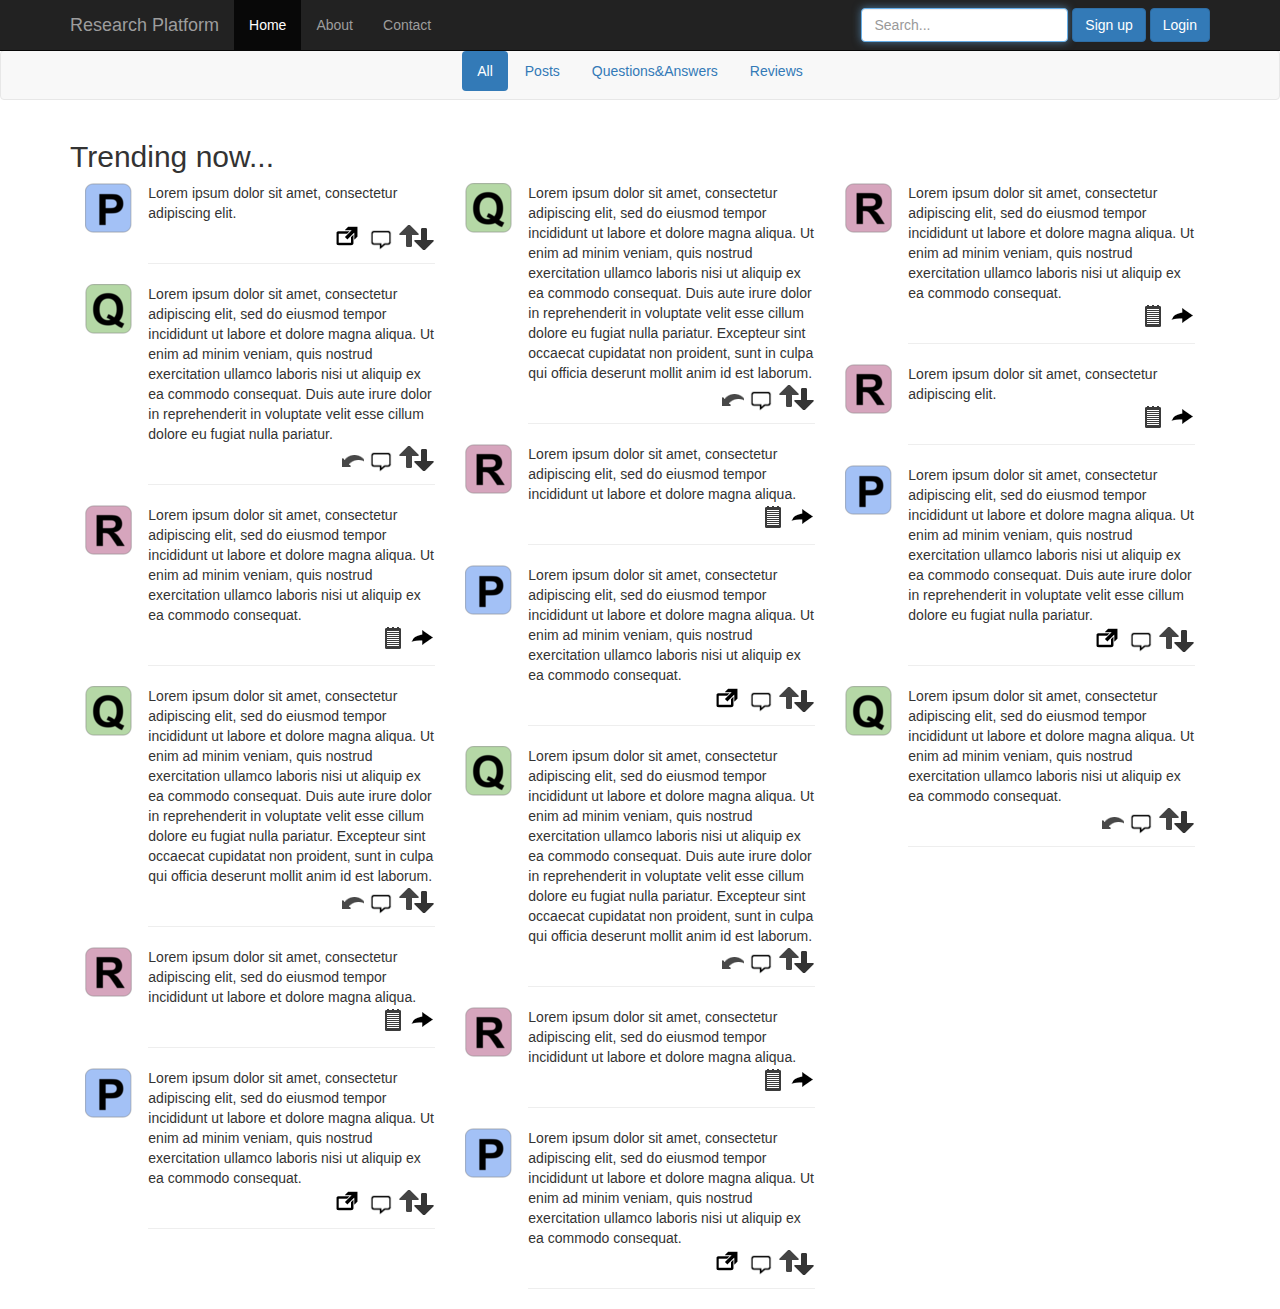
==== index.html @ 61d7eee1 "Removed index-col.html and added index.html" ====
<!DOCTYPE html>
<html lang="en">
  <head>
    <meta charset="utf-8">
    <meta http-equiv="X-UA-Compatible" content="IE=edge">
    <meta name="viewport" content="width=device-width, initial-scale=1">
    <title>Homepage</title>

    <!-- Bootstrap -->
    <link href="css/bootstrap.min.css" rel="stylesheet">

    <!-- HTML5 shim and Respond.js for IE8 support of HTML5 elements and media queries -->
    <!-- WARNING: Respond.js doesn't work if you view the page via file:// -->
    <!--[if lt IE 9]>
      <script src="https://oss.maxcdn.com/html5shiv/3.7.3/html5shiv.min.js"></script>
      <script src="https://oss.maxcdn.com/respond/1.4.2/respond.min.js"></script>
    <![endif]-->
      
    <link href="css/starter-template.css" rel="stylesheet">
      
  </head>
  <body>
      
    <nav class="navbar navbar-inverse navbar-fixed-top">
        
          <div class="container">
            <div class="navbar-header">
              <button type="button" class="navbar-toggle collapsed" data-toggle="collapse" data-target="#navbar" aria-expanded="false" aria-controls="navbar">
                <span class="sr-only">Toggle navigation</span>
                <span class="icon-bar"></span>
                <span class="icon-bar"></span>
                <span class="icon-bar"></span>
              </button>
              <a class="navbar-brand" href="#">Research Platform</a>
            </div>
              
            <div id="navbar" class="collapse navbar-collapse">
              <ul class="nav navbar-nav">
                <li class="active"><a href="#">Home</a></li>
                <li><a href="#about">About</a></li>
                <li><a href="#contact">Contact</a></li>
              </ul>
              <form class="navbar-form navbar-right">
                  <div class="form-group">                    
                    <input type="text" placeholder="Search..." class="form-control col-lg" autofocus>                    
                    <a class="btn btn-primary" href="signup.html" role="button">Sign up</a>
                    <a class="btn btn-primary" href="#" role="button">Login</a>
                  </div>
              </form>
            </div><!--/.nav-collapse -->     
              
          </div>
        
    </nav>
      
    <nav class="navbar navbar-default">
        
      <div class="container">
          <ul class="nav nav-pills center-pills">
              <li role="presentation" class="active"><a href="#">All</a></li>            
              <li role="presentation"><a href="#">Posts</a></li>
              <li role="presentation"><a href="#">Questions&Answers</a></li>
              <li role="presentation"><a href="#">Reviews</a></li>
          </ul>
      </div>
        
    </nav>

      
    <!-- FEED starts here -->
    <div class="container">      
      <h2>Trending now...</h2>
      
      <div class="col-md-4">
        <div class="row">
          <div class="col-md-2">                
              <img src="img/post-icon.png"/>                            
          </div>
          <div class="col-md-10">
            <div>
              Lorem ipsum dolor sit amet, consectetur adipiscing elit. 
            </div>

            <div class="pull-right">
              <a href="#"><img src="img/post-actions.png" /></a><br>
            </div>           
            <div>
              <br/>
              <hr/>
            </div>
          </div>  
        </div>  
          
        <div class="row">
          <div class="col-md-2">                
              <img src="img/question-icon.png"/>                            
          </div>
          <div class="col-md-10">
            <div>
              Lorem ipsum dolor sit amet, consectetur adipiscing elit, sed do eiusmod tempor incididunt ut labore et dolore magna aliqua. Ut enim ad minim veniam, quis nostrud exercitation ullamco laboris nisi ut aliquip ex ea commodo consequat. Duis aute irure dolor in reprehenderit in voluptate velit esse cillum dolore eu fugiat nulla pariatur.
            </div>

            <div class="pull-right">
              <a href="#"><img src="img/question-actions.png" /></a><br>
            </div>           
            <div>
              <br/>
              <hr/>
            </div>
          </div>  
        </div>
          
        <div class="row">
          <div class="col-md-2">                
              <img src="img/review-icon.png"/>                            
          </div>
          <div class="col-md-10">
            <div>
              Lorem ipsum dolor sit amet, consectetur adipiscing elit, sed do eiusmod tempor incididunt ut labore et dolore magna aliqua. Ut enim ad minim veniam, quis nostrud exercitation ullamco laboris nisi ut aliquip ex ea commodo consequat. 
            </div>

            <div class="pull-right">
              <a href="#"><img src="img/review-actions.png" /></a><br>
            </div>           
            <div>
              <br/>
              <hr/>
            </div>
          </div>  
        </div>
          
        <div class="row">
          <div class="col-md-2">                
              <img src="img/question-icon.png"/>                            
          </div>
          <div class="col-md-10">
            <div>
              Lorem ipsum dolor sit amet, consectetur adipiscing elit, sed do eiusmod tempor incididunt ut labore et dolore magna aliqua. Ut enim ad minim veniam, quis nostrud exercitation ullamco laboris nisi ut aliquip ex ea commodo consequat. Duis aute irure dolor in reprehenderit in voluptate velit esse cillum dolore eu fugiat nulla pariatur. Excepteur sint occaecat cupidatat non proident, sunt in culpa qui officia deserunt mollit anim id est laborum.
            </div>

            <div class="pull-right">
              <a href="#"><img src="img/question-actions.png" /></a><br>
            </div>           
            <div>
              <br/>
              <hr/>
            </div>
          </div>  
        </div>     
        
        <div class="row">
          <div class="col-md-2">                
              <img src="img/review-icon.png"/>                            
          </div>
          <div class="col-md-10">
            <div>
              Lorem ipsum dolor sit amet, consectetur adipiscing elit, sed do eiusmod tempor incididunt ut labore et dolore magna aliqua. 
            </div>

            <div class="pull-right">
              <a href="#"><img src="img/review-actions.png" /></a><br>
            </div>           
            <div>
              <br/>
              <hr/>
            </div>
          </div>  
        </div> 
        
        <div class="row">
          <div class="col-md-2">                
              <img src="img/post-icon.png"/>                            
          </div>
          <div class="col-md-10">
            <div>
              Lorem ipsum dolor sit amet, consectetur adipiscing elit, sed do eiusmod tempor incididunt ut labore et dolore magna aliqua. Ut enim ad minim veniam, quis nostrud exercitation ullamco laboris nisi ut aliquip ex ea commodo consequat.
            </div>

            <div class="pull-right">
              <a href="#"><img src="img/post-actions.png" /></a><br>
            </div>           
            <div>
              <br/>
              <hr/>
            </div>
          </div>  
        </div>
        
      </div>  
      
      <!-- SECOND COLUMN starts here -->
      <div class="col-md-4">
        <div class="row">
          <div class="col-md-2">                
              <img src="img/question-icon.png"/>                            
          </div>
          <div class="col-md-10">
            <div>
              Lorem ipsum dolor sit amet, consectetur adipiscing elit, sed do eiusmod tempor incididunt ut labore et dolore magna aliqua. Ut enim ad minim veniam, quis nostrud exercitation ullamco laboris nisi ut aliquip ex ea commodo consequat. Duis aute irure dolor in reprehenderit in voluptate velit esse cillum dolore eu fugiat nulla pariatur. Excepteur sint occaecat cupidatat non proident, sunt in culpa qui officia deserunt mollit anim id est laborum.
            </div>

            <div class="pull-right">
              <a href="#"><img src="img/question-actions.png" /></a><br>
            </div>           
            <div>
              <br/>
              <hr/>
            </div>
          </div>  
        </div>     
        
        <div class="row">
          <div class="col-md-2">                
              <img src="img/review-icon.png"/>                            
          </div>
          <div class="col-md-10">
            <div>
              Lorem ipsum dolor sit amet, consectetur adipiscing elit, sed do eiusmod tempor incididunt ut labore et dolore magna aliqua. 
            </div>

            <div class="pull-right">
              <a href="#"><img src="img/review-actions.png" /></a><br>
            </div>           
            <div>
              <br/>
              <hr/>
            </div>
          </div>  
        </div> 
        
        <div class="row">
          <div class="col-md-2">                
              <img src="img/post-icon.png"/>                            
          </div>
          <div class="col-md-10">
            <div>
              Lorem ipsum dolor sit amet, consectetur adipiscing elit, sed do eiusmod tempor incididunt ut labore et dolore magna aliqua. Ut enim ad minim veniam, quis nostrud exercitation ullamco laboris nisi ut aliquip ex ea commodo consequat.
            </div>

            <div class="pull-right">
              <a href="#"><img src="img/post-actions.png" /></a><br>
            </div>           
            <div>
              <br/>
              <hr/>
            </div>
          </div>  
        </div>
        
        <div class="row">
          <div class="col-md-2">                
              <img src="img/question-icon.png"/>                            
          </div>
          <div class="col-md-10">
            <div>
              Lorem ipsum dolor sit amet, consectetur adipiscing elit, sed do eiusmod tempor incididunt ut labore et dolore magna aliqua. Ut enim ad minim veniam, quis nostrud exercitation ullamco laboris nisi ut aliquip ex ea commodo consequat. Duis aute irure dolor in reprehenderit in voluptate velit esse cillum dolore eu fugiat nulla pariatur. Excepteur sint occaecat cupidatat non proident, sunt in culpa qui officia deserunt mollit anim id est laborum.
            </div>

            <div class="pull-right">
              <a href="#"><img src="img/question-actions.png" /></a><br>
            </div>           
            <div>
              <br/>
              <hr/>
            </div>
          </div>  
        </div>     
        
        <div class="row">
          <div class="col-md-2">                
              <img src="img/review-icon.png"/>                            
          </div>
          <div class="col-md-10">
            <div>
              Lorem ipsum dolor sit amet, consectetur adipiscing elit, sed do eiusmod tempor incididunt ut labore et dolore magna aliqua. 
            </div>

            <div class="pull-right">
              <a href="#"><img src="img/review-actions.png" /></a><br>
            </div>           
            <div>
              <br/>
              <hr/>
            </div>
          </div>  
        </div> 
        
        <div class="row">
          <div class="col-md-2">                
              <img src="img/post-icon.png"/>                            
          </div>
          <div class="col-md-10">
            <div>
              Lorem ipsum dolor sit amet, consectetur adipiscing elit, sed do eiusmod tempor incididunt ut labore et dolore magna aliqua. Ut enim ad minim veniam, quis nostrud exercitation ullamco laboris nisi ut aliquip ex ea commodo consequat.
            </div>

            <div class="pull-right">
              <a href="#"><img src="img/post-actions.png" /></a><br>
            </div>           
            <div>
              <br/>
              <hr/>
            </div>
          </div>  
        </div> 
          
      </div>  
        
      <!-- THIRD COLUMN starts here -->
      <div class="col-md-4">
        <div class="row">
          <div class="col-md-2">                
              <img src="img/review-icon.png"/>                            
          </div>
          <div class="col-md-10">
            <div>
              Lorem ipsum dolor sit amet, consectetur adipiscing elit, sed do eiusmod tempor incididunt ut labore et dolore magna aliqua. Ut enim ad minim veniam, quis nostrud exercitation ullamco laboris nisi ut aliquip ex ea commodo consequat.
            </div>

            <div class="pull-right">
              <a href="#"><img src="img/review-actions.png" /></a><br>
            </div>           
            <div>
              <br/>
              <hr/>
            </div>
          </div>  
        </div>
        
        <div class="row">
          <div class="col-md-2">                
              <img src="img/review-icon.png"/>                            
          </div>
          <div class="col-md-10">
            <div>
              Lorem ipsum dolor sit amet, consectetur adipiscing elit. 
            </div>

            <div class="pull-right">
              <a href="#"><img src="img/review-actions.png" /></a><br>
            </div>           
            <div>
              <br/>
              <hr/>
            </div>
          </div>  
        </div>  
          
        <div class="row">
          <div class="col-md-2">                
              <img src="img/post-icon.png"/>                            
          </div>
          <div class="col-md-10">
            <div>
              Lorem ipsum dolor sit amet, consectetur adipiscing elit, sed do eiusmod tempor incididunt ut labore et dolore magna aliqua. Ut enim ad minim veniam, quis nostrud exercitation ullamco laboris nisi ut aliquip ex ea commodo consequat. Duis aute irure dolor in reprehenderit in voluptate velit esse cillum dolore eu fugiat nulla pariatur.
            </div>

            <div class="pull-right">
              <a href="#"><img src="img/post-actions.png" /></a><br>
            </div>           
            <div>
              <br/>
              <hr/>
            </div>
          </div>  
        </div>
          
        <div class="row">
          <div class="col-md-2">                
              <img src="img/question-icon.png"/>                            
          </div>
          <div class="col-md-10">
            <div>
              Lorem ipsum dolor sit amet, consectetur adipiscing elit, sed do eiusmod tempor incididunt ut labore et dolore magna aliqua. Ut enim ad minim veniam, quis nostrud exercitation ullamco laboris nisi ut aliquip ex ea commodo consequat. 
            </div>

            <div class="pull-right">
              <a href="#"><img src="img/question-actions.png" /></a><br>
            </div>           
            <div>
              <br/>
              <hr/>
            </div>
          </div>  
        </div>
      </div>
      

    </div><!-- /.container -->
      
    <!--
    <footer class="footer">
      <div class="container">
        <p class="text-muted">Place sticky footer content here.</p>
      </div>
    </footer>      
    -->
      
    <script src="https://ajax.googleapis.com/ajax/libs/jquery/1.12.4/jquery.min.js"></script>
    <script src="js/bootstrap.min.js"></script>
  </body>
</html>
---- css/starter-template.css ----
body {
  padding-top: 50px;
}

.starter-template {
  padding: 40px 15px;
  text-align: center;
}

.footer {
  position: absolute;
  bottom: 0;
  width: 100%;
  /* Set the fixed height of the footer here */
  height: 60px;
  background-color: #f5f5f5;
}

.center-pills {
    display: flex;
    justify-content: center;
}
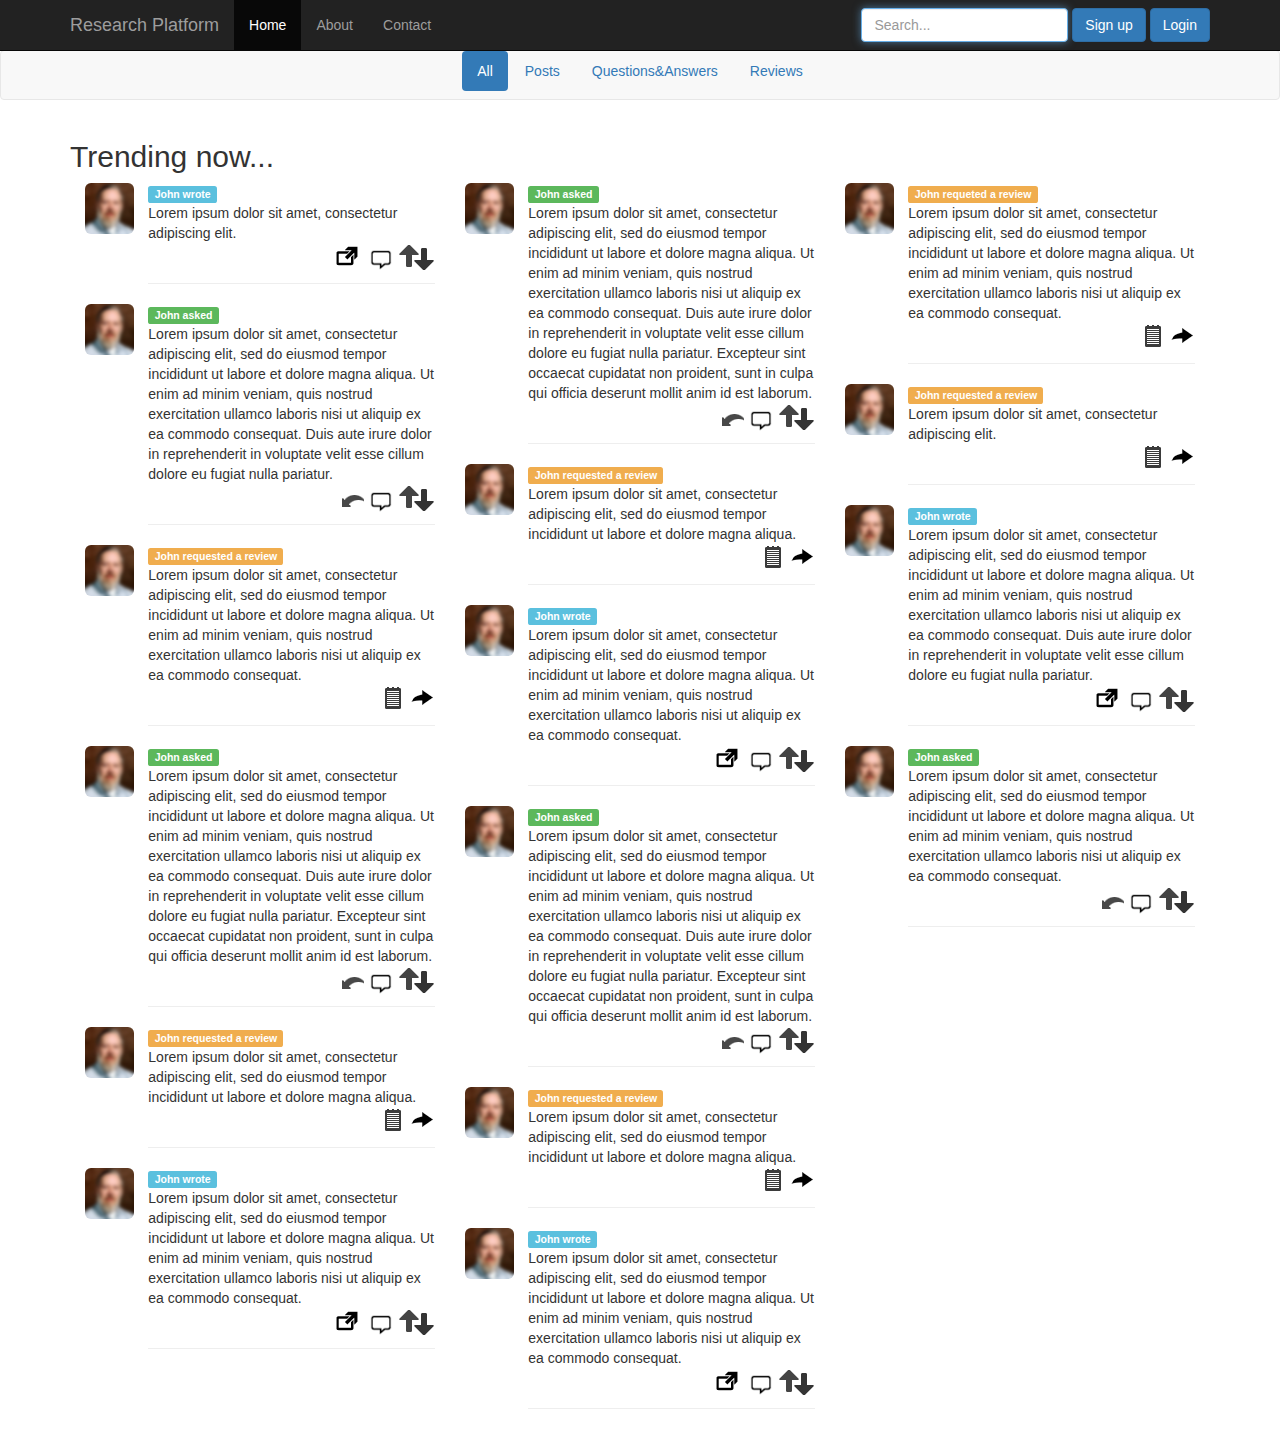
==== commit 1678b392: "+ Added profile pic of user and type of post in both index.html and mainfeed.html + Added the “send”" ====
--- a/index.html
+++ b/index.html
@@ -74,115 +74,145 @@
       <div class="col-md-4">
         <div class="row">
           <div class="col-md-2">                
-              <img src="img/post-icon.png"/>                            
-          </div>
-          <div class="col-md-10">
+              <img src="img/denis.png" class="img-rounded"/>                            
+          </div>
+          <div class="col-md-10">
+            <div>
+              <span class="label label-info">John wrote</span>
+            </div>
             <div>
               Lorem ipsum dolor sit amet, consectetur adipiscing elit. 
             </div>
 
             <div class="pull-right">
               <a href="#"><img src="img/post-actions.png" /></a><br>
-            </div>           
-            <div>
-              <br/>
-              <hr/>
-            </div>
+            </div>     
+              
+            <div>
+              <br/>
+              <hr/>
+            </div>
+              
           </div>  
         </div>  
           
         <div class="row">
           <div class="col-md-2">                
-              <img src="img/question-icon.png"/>                            
-          </div>
-          <div class="col-md-10">
+              <img src="img/denis.png" class="img-rounded"/>                            
+          </div>
+          <div class="col-md-10">
+            <div>
+              <span class="label label-success">John asked</span>
+            </div>
             <div>
               Lorem ipsum dolor sit amet, consectetur adipiscing elit, sed do eiusmod tempor incididunt ut labore et dolore magna aliqua. Ut enim ad minim veniam, quis nostrud exercitation ullamco laboris nisi ut aliquip ex ea commodo consequat. Duis aute irure dolor in reprehenderit in voluptate velit esse cillum dolore eu fugiat nulla pariatur.
             </div>
 
             <div class="pull-right">
               <a href="#"><img src="img/question-actions.png" /></a><br>
-            </div>           
-            <div>
-              <br/>
-              <hr/>
-            </div>
-          </div>  
-        </div>
-          
-        <div class="row">
-          <div class="col-md-2">                
-              <img src="img/review-icon.png"/>                            
-          </div>
-          <div class="col-md-10">
+            </div> 
+              
+            <div>
+              <br/>
+              <hr/>
+            </div>
+              
+          </div>  
+        </div>
+          
+        <div class="row">
+          <div class="col-md-2">                
+              <img src="img/denis.png" class="img-rounded"/>                            
+          </div>
+          <div class="col-md-10">
+            <div>
+              <span class="label label-warning">John requested a review</span>
+            </div>
             <div>
               Lorem ipsum dolor sit amet, consectetur adipiscing elit, sed do eiusmod tempor incididunt ut labore et dolore magna aliqua. Ut enim ad minim veniam, quis nostrud exercitation ullamco laboris nisi ut aliquip ex ea commodo consequat. 
             </div>
 
             <div class="pull-right">
               <a href="#"><img src="img/review-actions.png" /></a><br>
-            </div>           
-            <div>
-              <br/>
-              <hr/>
-            </div>
-          </div>  
-        </div>
-          
-        <div class="row">
-          <div class="col-md-2">                
-              <img src="img/question-icon.png"/>                            
-          </div>
-          <div class="col-md-10">
+            </div>  
+              
+            <div>
+              <br/>
+              <hr/>
+            </div>
+              
+          </div>  
+        </div>
+          
+        <div class="row">
+          <div class="col-md-2">                
+              <img src="img/denis.png" class="img-rounded"/>                            
+          </div>
+          <div class="col-md-10">
+            <div>
+              <span class="label label-success">John asked</span>
+            </div>
             <div>
               Lorem ipsum dolor sit amet, consectetur adipiscing elit, sed do eiusmod tempor incididunt ut labore et dolore magna aliqua. Ut enim ad minim veniam, quis nostrud exercitation ullamco laboris nisi ut aliquip ex ea commodo consequat. Duis aute irure dolor in reprehenderit in voluptate velit esse cillum dolore eu fugiat nulla pariatur. Excepteur sint occaecat cupidatat non proident, sunt in culpa qui officia deserunt mollit anim id est laborum.
             </div>
 
             <div class="pull-right">
               <a href="#"><img src="img/question-actions.png" /></a><br>
-            </div>           
-            <div>
-              <br/>
-              <hr/>
-            </div>
+            </div>  
+              
+            <div>
+              <br/>
+              <hr/>
+            </div>
+              
           </div>  
         </div>     
         
         <div class="row">
           <div class="col-md-2">                
-              <img src="img/review-icon.png"/>                            
-          </div>
-          <div class="col-md-10">
+              <img src="img/denis.png" class="img-rounded"/>                            
+          </div>
+          <div class="col-md-10">
+            <div>
+              <span class="label label-warning">John requested a review</span>
+            </div>
             <div>
               Lorem ipsum dolor sit amet, consectetur adipiscing elit, sed do eiusmod tempor incididunt ut labore et dolore magna aliqua. 
             </div>
 
             <div class="pull-right">
               <a href="#"><img src="img/review-actions.png" /></a><br>
-            </div>           
-            <div>
-              <br/>
-              <hr/>
-            </div>
+            </div>     
+              
+            <div>
+              <br/>
+              <hr/>
+            </div>
+              
           </div>  
         </div> 
         
         <div class="row">
           <div class="col-md-2">                
-              <img src="img/post-icon.png"/>                            
-          </div>
-          <div class="col-md-10">
+              <img src="img/denis.png" class="img-rounded"/>                            
+          </div>
+          <div class="col-md-10">
+            <div>
+              <span class="label label-info">John wrote</span>
+            </div>
             <div>
               Lorem ipsum dolor sit amet, consectetur adipiscing elit, sed do eiusmod tempor incididunt ut labore et dolore magna aliqua. Ut enim ad minim veniam, quis nostrud exercitation ullamco laboris nisi ut aliquip ex ea commodo consequat.
             </div>
 
             <div class="pull-right">
               <a href="#"><img src="img/post-actions.png" /></a><br>
-            </div>           
-            <div>
-              <br/>
-              <hr/>
-            </div>
+            </div>     
+              
+            <div>
+              <br/>
+              <hr/>
+            </div>
+              
           </div>  
         </div>
         
@@ -192,115 +222,145 @@
       <div class="col-md-4">
         <div class="row">
           <div class="col-md-2">                
-              <img src="img/question-icon.png"/>                            
-          </div>
-          <div class="col-md-10">
+              <img src="img/denis.png" class="img-rounded"/>                            
+          </div>
+          <div class="col-md-10">
+            <div>
+              <span class="label label-success">John asked</span>
+            </div>
             <div>
               Lorem ipsum dolor sit amet, consectetur adipiscing elit, sed do eiusmod tempor incididunt ut labore et dolore magna aliqua. Ut enim ad minim veniam, quis nostrud exercitation ullamco laboris nisi ut aliquip ex ea commodo consequat. Duis aute irure dolor in reprehenderit in voluptate velit esse cillum dolore eu fugiat nulla pariatur. Excepteur sint occaecat cupidatat non proident, sunt in culpa qui officia deserunt mollit anim id est laborum.
             </div>
 
             <div class="pull-right">
               <a href="#"><img src="img/question-actions.png" /></a><br>
-            </div>           
-            <div>
-              <br/>
-              <hr/>
-            </div>
+            </div>  
+              
+            <div>
+              <br/>
+              <hr/>
+            </div>
+              
           </div>  
         </div>     
         
         <div class="row">
           <div class="col-md-2">                
-              <img src="img/review-icon.png"/>                            
-          </div>
-          <div class="col-md-10">
+              <img src="img/denis.png" class="img-rounded"/>                            
+          </div>
+          <div class="col-md-10">
+            <div>
+              <span class="label label-warning">John requested a review</span>
+            </div>
             <div>
               Lorem ipsum dolor sit amet, consectetur adipiscing elit, sed do eiusmod tempor incididunt ut labore et dolore magna aliqua. 
             </div>
 
             <div class="pull-right">
               <a href="#"><img src="img/review-actions.png" /></a><br>
-            </div>           
-            <div>
-              <br/>
-              <hr/>
-            </div>
+            </div>    
+              
+            <div>
+              <br/>
+              <hr/>
+            </div>
+              
           </div>  
         </div> 
         
         <div class="row">
           <div class="col-md-2">                
-              <img src="img/post-icon.png"/>                            
-          </div>
-          <div class="col-md-10">
+              <img src="img/denis.png" class="img-rounded"/>                            
+          </div>
+          <div class="col-md-10">
+            <div>
+              <span class="label label-info">John wrote</span>
+            </div>
             <div>
               Lorem ipsum dolor sit amet, consectetur adipiscing elit, sed do eiusmod tempor incididunt ut labore et dolore magna aliqua. Ut enim ad minim veniam, quis nostrud exercitation ullamco laboris nisi ut aliquip ex ea commodo consequat.
             </div>
 
             <div class="pull-right">
               <a href="#"><img src="img/post-actions.png" /></a><br>
-            </div>           
-            <div>
-              <br/>
-              <hr/>
-            </div>
-          </div>  
-        </div>
-        
-        <div class="row">
-          <div class="col-md-2">                
-              <img src="img/question-icon.png"/>                            
-          </div>
-          <div class="col-md-10">
+            </div>  
+              
+            <div>
+              <br/>
+              <hr/>
+            </div>
+              
+          </div>  
+        </div>
+        
+        <div class="row">
+          <div class="col-md-2">                
+              <img src="img/denis.png" class="img-rounded"/>                            
+          </div>
+          <div class="col-md-10">
+            <div>
+              <span class="label label-success">John asked</span>
+            </div>
             <div>
               Lorem ipsum dolor sit amet, consectetur adipiscing elit, sed do eiusmod tempor incididunt ut labore et dolore magna aliqua. Ut enim ad minim veniam, quis nostrud exercitation ullamco laboris nisi ut aliquip ex ea commodo consequat. Duis aute irure dolor in reprehenderit in voluptate velit esse cillum dolore eu fugiat nulla pariatur. Excepteur sint occaecat cupidatat non proident, sunt in culpa qui officia deserunt mollit anim id est laborum.
             </div>
 
             <div class="pull-right">
               <a href="#"><img src="img/question-actions.png" /></a><br>
-            </div>           
-            <div>
-              <br/>
-              <hr/>
-            </div>
+            </div>    
+              
+            <div>
+              <br/>
+              <hr/>
+            </div>
+              
           </div>  
         </div>     
         
         <div class="row">
           <div class="col-md-2">                
-              <img src="img/review-icon.png"/>                            
-          </div>
-          <div class="col-md-10">
+              <img src="img/denis.png" class="img-rounded"/>                            
+          </div>
+          <div class="col-md-10">
+            <div>
+              <span class="label label-warning">John requested a review</span>
+            </div>
             <div>
               Lorem ipsum dolor sit amet, consectetur adipiscing elit, sed do eiusmod tempor incididunt ut labore et dolore magna aliqua. 
             </div>
 
             <div class="pull-right">
               <a href="#"><img src="img/review-actions.png" /></a><br>
-            </div>           
-            <div>
-              <br/>
-              <hr/>
-            </div>
+            </div>    
+              
+            <div>
+              <br/>
+              <hr/>
+            </div>
+              
           </div>  
         </div> 
         
         <div class="row">
           <div class="col-md-2">                
-              <img src="img/post-icon.png"/>                            
-          </div>
-          <div class="col-md-10">
+              <img src="img/denis.png" class="img-rounded"/>                            
+          </div>
+          <div class="col-md-10">
+            <div>
+              <span class="label label-info">John wrote</span>
+            </div>
             <div>
               Lorem ipsum dolor sit amet, consectetur adipiscing elit, sed do eiusmod tempor incididunt ut labore et dolore magna aliqua. Ut enim ad minim veniam, quis nostrud exercitation ullamco laboris nisi ut aliquip ex ea commodo consequat.
             </div>
 
             <div class="pull-right">
               <a href="#"><img src="img/post-actions.png" /></a><br>
-            </div>           
-            <div>
-              <br/>
-              <hr/>
-            </div>
+            </div>    
+              
+            <div>
+              <br/>
+              <hr/>
+            </div>
+              
           </div>  
         </div> 
           
@@ -310,77 +370,98 @@
       <div class="col-md-4">
         <div class="row">
           <div class="col-md-2">                
-              <img src="img/review-icon.png"/>                            
-          </div>
-          <div class="col-md-10">
+              <img src="img/denis.png" class="img-rounded"/>                            
+          </div>
+          <div class="col-md-10">
+            <div>
+              <span class="label label-warning">John requeted a review</span>
+            </div>
             <div>
               Lorem ipsum dolor sit amet, consectetur adipiscing elit, sed do eiusmod tempor incididunt ut labore et dolore magna aliqua. Ut enim ad minim veniam, quis nostrud exercitation ullamco laboris nisi ut aliquip ex ea commodo consequat.
             </div>
 
             <div class="pull-right">
               <a href="#"><img src="img/review-actions.png" /></a><br>
+            </div>  
+              
+            <div>
+              <br/>
+              <hr/>
+            </div>
+              
+          </div>  
+        </div>
+        
+        <div class="row">
+          <div class="col-md-2">                
+              <img src="img/denis.png" class="img-rounded"/>                            
+          </div>
+          <div class="col-md-10">
+            <div>
+              <span class="label label-warning">John requested a review</span>
+            </div>
+            <div>
+              Lorem ipsum dolor sit amet, consectetur adipiscing elit. 
+            </div>
+
+            <div class="pull-right">
+              <a href="#"><img src="img/review-actions.png" /></a><br>
             </div>           
-            <div>
-              <br/>
-              <hr/>
-            </div>
-          </div>  
-        </div>
-        
-        <div class="row">
-          <div class="col-md-2">                
-              <img src="img/review-icon.png"/>                            
-          </div>
-          <div class="col-md-10">
-            <div>
-              Lorem ipsum dolor sit amet, consectetur adipiscing elit. 
-            </div>
-
-            <div class="pull-right">
-              <a href="#"><img src="img/review-actions.png" /></a><br>
-            </div>           
-            <div>
-              <br/>
-              <hr/>
-            </div>
+              
+            <div>
+              <br/>
+              <hr/>
+            </div>
+              
           </div>  
         </div>  
           
         <div class="row">
           <div class="col-md-2">                
-              <img src="img/post-icon.png"/>                            
-          </div>
-          <div class="col-md-10">
+              <img src="img/denis.png" class="img-rounded"/>                            
+          </div>
+          <div class="col-md-10">
+            <div>
+              <span class="label label-info">John wrote</span>
+            </div>
             <div>
               Lorem ipsum dolor sit amet, consectetur adipiscing elit, sed do eiusmod tempor incididunt ut labore et dolore magna aliqua. Ut enim ad minim veniam, quis nostrud exercitation ullamco laboris nisi ut aliquip ex ea commodo consequat. Duis aute irure dolor in reprehenderit in voluptate velit esse cillum dolore eu fugiat nulla pariatur.
             </div>
 
             <div class="pull-right">
               <a href="#"><img src="img/post-actions.png" /></a><br>
-            </div>           
-            <div>
-              <br/>
-              <hr/>
-            </div>
-          </div>  
-        </div>
-          
-        <div class="row">
-          <div class="col-md-2">                
-              <img src="img/question-icon.png"/>                            
-          </div>
-          <div class="col-md-10">
+            </div>    
+              
+            <div>
+              <br/>
+              <hr/>
+            </div>
+              
+          </div>  
+        </div>
+          
+        <div class="row">
+          <div class="col-md-2">                
+              <img src="img/denis.png" class="img-rounded"/>                            
+          </div>
+          <div class="col-md-10">
+            <div>
+              <span class="label label-success">John asked</span>
+            </div>
             <div>
               Lorem ipsum dolor sit amet, consectetur adipiscing elit, sed do eiusmod tempor incididunt ut labore et dolore magna aliqua. Ut enim ad minim veniam, quis nostrud exercitation ullamco laboris nisi ut aliquip ex ea commodo consequat. 
             </div>
 
             <div class="pull-right">
               <a href="#"><img src="img/question-actions.png" /></a><br>
-            </div>           
-            <div>
-              <br/>
-              <hr/>
-            </div>
+            </div>    
+              
+            <div>
+              <br/>
+              <hr/>
+            </div>
+              
+              
           </div>  
         </div>
       </div>
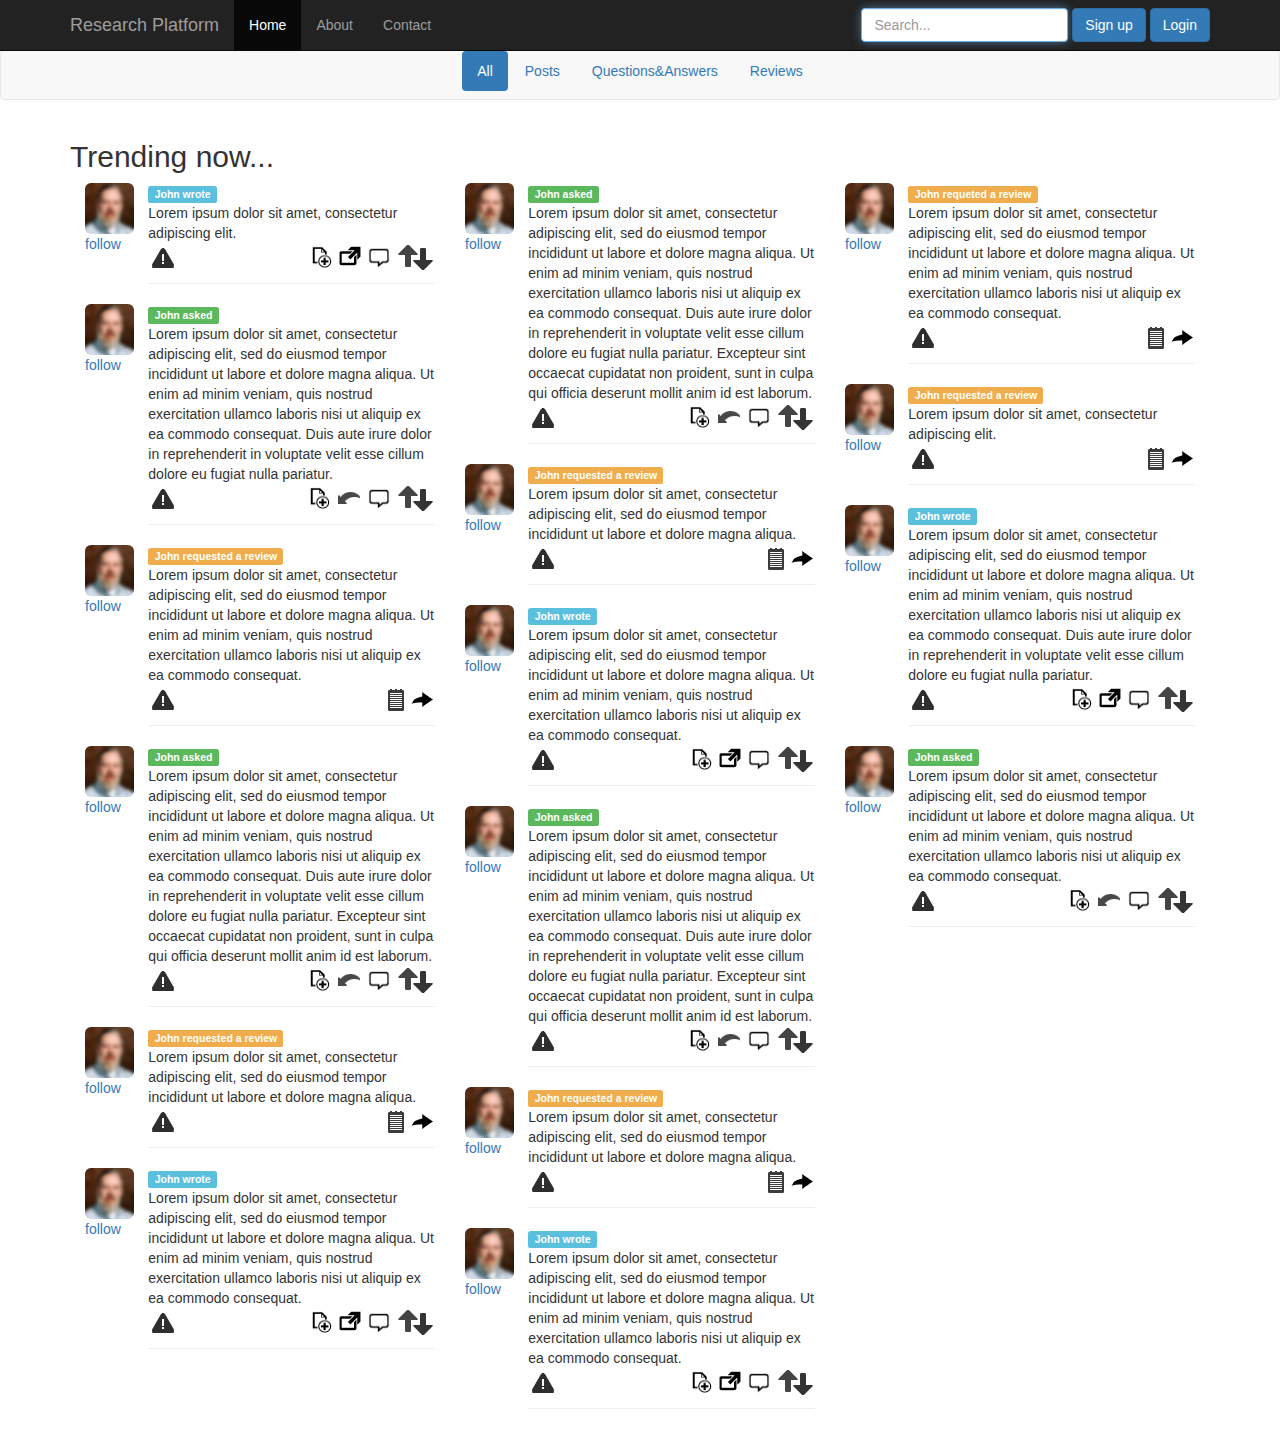
==== commit afb377d7: "+ added the possibility to follow anything (also an icon on each post) + we add buttons to comment o" ====
--- a/index.html
+++ b/index.html
@@ -44,7 +44,7 @@
                   <div class="form-group">                    
                     <input type="text" placeholder="Search..." class="form-control col-lg" autofocus>                    
                     <a class="btn btn-primary" href="signup.html" role="button">Sign up</a>
-                    <a class="btn btn-primary" href="#" role="button">Login</a>
+                    <a class="btn btn-primary" href="signup.html" role="button">Login</a>
                   </div>
               </form>
             </div><!--/.nav-collapse -->     
@@ -74,7 +74,10 @@
       <div class="col-md-4">
         <div class="row">
           <div class="col-md-2">                
-              <img src="img/denis.png" class="img-rounded"/>                            
+              <a href="#" title="John Smith" data-toggle="popover" data-placement="bottom" data-content="Programming languages, operating systems" data-trigger="hover">
+                <img src="img/denis.png" class="img-rounded"/>
+            </a>
+            <a href="#">follow</a>
           </div>
           <div class="col-md-10">
             <div>
@@ -84,9 +87,18 @@
               Lorem ipsum dolor sit amet, consectetur adipiscing elit. 
             </div>
 
-            <div class="pull-right">
-              <a href="#"><img src="img/post-actions.png" /></a><br>
-            </div>     
+            <!-- Buttons for POSTS -->
+            <div>
+              <div class="pull-left">
+                <a href="#" title="flag"><img src="img/flag-icon.png"/></a>
+              </div>
+              <div class="pull-right">
+                <a href="#" title="follow"><img src="img/follow-icon.png"/></a>
+                <a href="#" title="re-post"><img src="img/repost-icon.png"/></a>                
+                <a href="#" title="comment"><img src="img/comment-icon.png"/></a>
+                <a href="#" title="vote/like"><img src="img/vote-icon.png"/></a>
+              </div>         
+            </div>      
               
             <div>
               <br/>
@@ -98,7 +110,10 @@
           
         <div class="row">
           <div class="col-md-2">                
-              <img src="img/denis.png" class="img-rounded"/>                            
+              <a href="#" title="John Smith" data-toggle="popover" data-placement="bottom" data-content="Programming languages, operating systems" data-trigger="hover">
+                <img src="img/denis.png" class="img-rounded"/>
+            </a>
+            <a href="#">follow</a>
           </div>
           <div class="col-md-10">
             <div>
@@ -108,8 +123,17 @@
               Lorem ipsum dolor sit amet, consectetur adipiscing elit, sed do eiusmod tempor incididunt ut labore et dolore magna aliqua. Ut enim ad minim veniam, quis nostrud exercitation ullamco laboris nisi ut aliquip ex ea commodo consequat. Duis aute irure dolor in reprehenderit in voluptate velit esse cillum dolore eu fugiat nulla pariatur.
             </div>
 
-            <div class="pull-right">
-              <a href="#"><img src="img/question-actions.png" /></a><br>
+            <!-- Buttons for QUESTIONS -->
+            <div>
+              <div class="pull-left">
+                <a href="#" title="flag"><img src="img/flag-icon.png"/></a>
+              </div>
+              <div class="pull-right">
+                <a href="#" title="follow"><img src="img/follow-icon.png"/></a>
+                <a href="#" title="reply"><img src="img/reply-icon.png"/></a>
+                <a href="#" title="comment"><img src="img/comment-icon.png"/></a>
+                <a href="#" title="vote/like"><img src="img/vote-icon.png"/></a>
+              </div>         
             </div> 
               
             <div>
@@ -122,7 +146,10 @@
           
         <div class="row">
           <div class="col-md-2">                
-              <img src="img/denis.png" class="img-rounded"/>                            
+              <a href="#" title="John Smith" data-toggle="popover" data-placement="bottom" data-content="Programming languages, operating systems" data-trigger="hover">
+                <img src="img/denis.png" class="img-rounded"/>
+            </a>
+            <a href="#">follow</a>
           </div>
           <div class="col-md-10">
             <div>
@@ -132,8 +159,15 @@
               Lorem ipsum dolor sit amet, consectetur adipiscing elit, sed do eiusmod tempor incididunt ut labore et dolore magna aliqua. Ut enim ad minim veniam, quis nostrud exercitation ullamco laboris nisi ut aliquip ex ea commodo consequat. 
             </div>
 
-            <div class="pull-right">
-              <a href="#"><img src="img/review-actions.png" /></a><br>
+            <!-- Buttons for REVIEWS -->
+            <div>
+              <div class="pull-left">
+                <a href="#" title="flag"><img src="img/flag-icon.png"/></a>
+              </div>
+              <div class="pull-right">                
+                <a href="#" title="comment"><img src="img/review-icon.png"/></a>
+                <a href="#" title="forward"><img src="img/fwd-icon.png"/></a>
+              </div>         
             </div>  
               
             <div>
@@ -146,7 +180,10 @@
           
         <div class="row">
           <div class="col-md-2">                
-              <img src="img/denis.png" class="img-rounded"/>                            
+              <a href="#" title="John Smith" data-toggle="popover" data-placement="bottom" data-content="Programming languages, operating systems" data-trigger="hover">
+                <img src="img/denis.png" class="img-rounded"/>
+            </a>
+            <a href="#">follow</a>
           </div>
           <div class="col-md-10">
             <div>
@@ -156,8 +193,17 @@
               Lorem ipsum dolor sit amet, consectetur adipiscing elit, sed do eiusmod tempor incididunt ut labore et dolore magna aliqua. Ut enim ad minim veniam, quis nostrud exercitation ullamco laboris nisi ut aliquip ex ea commodo consequat. Duis aute irure dolor in reprehenderit in voluptate velit esse cillum dolore eu fugiat nulla pariatur. Excepteur sint occaecat cupidatat non proident, sunt in culpa qui officia deserunt mollit anim id est laborum.
             </div>
 
-            <div class="pull-right">
-              <a href="#"><img src="img/question-actions.png" /></a><br>
+            <!-- Buttons for QUESTIONS -->
+            <div>
+              <div class="pull-left">
+                <a href="#" title="flag"><img src="img/flag-icon.png"/></a>
+              </div>
+              <div class="pull-right">
+                <a href="#" title="follow"><img src="img/follow-icon.png"/></a>
+                <a href="#" title="reply"><img src="img/reply-icon.png"/></a>
+                <a href="#" title="comment"><img src="img/comment-icon.png"/></a>
+                <a href="#" title="vote/like"><img src="img/vote-icon.png"/></a>
+              </div>         
             </div>  
               
             <div>
@@ -170,7 +216,10 @@
         
         <div class="row">
           <div class="col-md-2">                
-              <img src="img/denis.png" class="img-rounded"/>                            
+              <a href="#" title="John Smith" data-toggle="popover" data-placement="bottom" data-content="Programming languages, operating systems" data-trigger="hover">
+                <img src="img/denis.png" class="img-rounded"/>
+            </a>
+            <a href="#">follow</a>
           </div>
           <div class="col-md-10">
             <div>
@@ -180,9 +229,16 @@
               Lorem ipsum dolor sit amet, consectetur adipiscing elit, sed do eiusmod tempor incididunt ut labore et dolore magna aliqua. 
             </div>
 
-            <div class="pull-right">
-              <a href="#"><img src="img/review-actions.png" /></a><br>
-            </div>     
+            <!-- Buttons for REVIEWS -->
+            <div>
+              <div class="pull-left">
+                <a href="#" title="flag"><img src="img/flag-icon.png"/></a>
+              </div>
+              <div class="pull-right">                
+                <a href="#" title="comment"><img src="img/review-icon.png"/></a>
+                <a href="#" title="forward"><img src="img/fwd-icon.png"/></a>
+              </div>         
+            </div>       
               
             <div>
               <br/>
@@ -194,7 +250,10 @@
         
         <div class="row">
           <div class="col-md-2">                
-              <img src="img/denis.png" class="img-rounded"/>                            
+              <a href="#" title="John Smith" data-toggle="popover" data-placement="bottom" data-content="Programming languages, operating systems" data-trigger="hover">
+                <img src="img/denis.png" class="img-rounded"/>
+            </a>
+            <a href="#">follow</a>
           </div>
           <div class="col-md-10">
             <div>
@@ -204,8 +263,17 @@
               Lorem ipsum dolor sit amet, consectetur adipiscing elit, sed do eiusmod tempor incididunt ut labore et dolore magna aliqua. Ut enim ad minim veniam, quis nostrud exercitation ullamco laboris nisi ut aliquip ex ea commodo consequat.
             </div>
 
-            <div class="pull-right">
-              <a href="#"><img src="img/post-actions.png" /></a><br>
+            <!-- Buttons for POSTS -->
+            <div>
+              <div class="pull-left">
+                <a href="#" title="flag"><img src="img/flag-icon.png"/></a>
+              </div>
+              <div class="pull-right">
+                <a href="#" title="follow"><img src="img/follow-icon.png"/></a>
+                <a href="#" title="re-post"><img src="img/repost-icon.png"/></a>                
+                <a href="#" title="comment"><img src="img/comment-icon.png"/></a>
+                <a href="#" title="vote/like"><img src="img/vote-icon.png"/></a>
+              </div>         
             </div>     
               
             <div>
@@ -222,7 +290,10 @@
       <div class="col-md-4">
         <div class="row">
           <div class="col-md-2">                
-              <img src="img/denis.png" class="img-rounded"/>                            
+              <a href="#" title="John Smith" data-toggle="popover" data-placement="bottom" data-content="Programming languages, operating systems" data-trigger="hover">
+                <img src="img/denis.png" class="img-rounded"/>
+            </a>
+              <a href="#">follow</a>
           </div>
           <div class="col-md-10">
             <div>
@@ -232,8 +303,87 @@
               Lorem ipsum dolor sit amet, consectetur adipiscing elit, sed do eiusmod tempor incididunt ut labore et dolore magna aliqua. Ut enim ad minim veniam, quis nostrud exercitation ullamco laboris nisi ut aliquip ex ea commodo consequat. Duis aute irure dolor in reprehenderit in voluptate velit esse cillum dolore eu fugiat nulla pariatur. Excepteur sint occaecat cupidatat non proident, sunt in culpa qui officia deserunt mollit anim id est laborum.
             </div>
 
-            <div class="pull-right">
-              <a href="#"><img src="img/question-actions.png" /></a><br>
+            <!-- Buttons for QUESTIONS -->
+            <div>
+              <div class="pull-left">
+                <a href="#" title="flag"><img src="img/flag-icon.png"/></a>
+              </div>
+              <div class="pull-right">
+                <a href="#" title="follow"><img src="img/follow-icon.png"/></a>
+                <a href="#" title="reply"><img src="img/reply-icon.png"/></a>
+                <a href="#" title="comment"><img src="img/comment-icon.png"/></a>
+                <a href="#" title="vote/like"><img src="img/vote-icon.png"/></a>
+              </div>         
+            </div>   
+              
+            <div>
+              <br/>
+              <hr/>
+            </div>
+              
+          </div>  
+        </div>     
+        
+        <div class="row">
+          <div class="col-md-2">                
+              <a href="#" title="John Smith" data-toggle="popover" data-placement="bottom" data-content="Programming languages, operating systems" data-trigger="hover">
+                <img src="img/denis.png" class="img-rounded"/>
+            </a>
+            <a href="#">follow</a>
+          </div>
+          <div class="col-md-10">
+            <div>
+              <span class="label label-warning">John requested a review</span>
+            </div>
+            <div>
+              Lorem ipsum dolor sit amet, consectetur adipiscing elit, sed do eiusmod tempor incididunt ut labore et dolore magna aliqua. 
+            </div>
+
+            <!-- Buttons for REVIEWS -->
+            <div>
+              <div class="pull-left">
+                <a href="#" title="flag"><img src="img/flag-icon.png"/></a>
+              </div>
+              <div class="pull-right">                
+                <a href="#" title="comment"><img src="img/review-icon.png"/></a>
+                <a href="#" title="forward"><img src="img/fwd-icon.png"/></a>
+              </div>         
+            </div>     
+              
+            <div>
+              <br/>
+              <hr/>
+            </div>
+              
+          </div>  
+        </div> 
+        
+        <div class="row">
+          <div class="col-md-2">                
+              <a href="#" title="John Smith" data-toggle="popover" data-placement="bottom" data-content="Programming languages, operating systems" data-trigger="hover">
+                <img src="img/denis.png" class="img-rounded"/>
+            </a>
+            <a href="#">follow</a>
+          </div>
+          <div class="col-md-10">
+            <div>
+              <span class="label label-info">John wrote</span>
+            </div>
+            <div>
+              Lorem ipsum dolor sit amet, consectetur adipiscing elit, sed do eiusmod tempor incididunt ut labore et dolore magna aliqua. Ut enim ad minim veniam, quis nostrud exercitation ullamco laboris nisi ut aliquip ex ea commodo consequat.
+            </div>
+
+            <!-- Buttons for POSTS -->
+            <div>
+              <div class="pull-left">
+                <a href="#" title="flag"><img src="img/flag-icon.png"/></a>
+              </div>
+              <div class="pull-right">
+                <a href="#" title="follow"><img src="img/follow-icon.png"/></a>
+                <a href="#" title="re-post"><img src="img/repost-icon.png"/></a>                
+                <a href="#" title="comment"><img src="img/comment-icon.png"/></a>
+                <a href="#" title="vote/like"><img src="img/vote-icon.png"/></a>
+              </div>         
             </div>  
               
             <div>
@@ -242,11 +392,50 @@
             </div>
               
           </div>  
+        </div>
+        
+        <div class="row">
+          <div class="col-md-2">                
+              <a href="#" title="John Smith" data-toggle="popover" data-placement="bottom" data-content="Programming languages, operating systems" data-trigger="hover">
+                <img src="img/denis.png" class="img-rounded"/>
+            </a>
+            <a href="#">follow</a>
+          </div>
+          <div class="col-md-10">
+            <div>
+              <span class="label label-success">John asked</span>
+            </div>
+            <div>
+              Lorem ipsum dolor sit amet, consectetur adipiscing elit, sed do eiusmod tempor incididunt ut labore et dolore magna aliqua. Ut enim ad minim veniam, quis nostrud exercitation ullamco laboris nisi ut aliquip ex ea commodo consequat. Duis aute irure dolor in reprehenderit in voluptate velit esse cillum dolore eu fugiat nulla pariatur. Excepteur sint occaecat cupidatat non proident, sunt in culpa qui officia deserunt mollit anim id est laborum.
+            </div>
+
+            <!-- Buttons for QUESTIONS -->
+            <div>
+              <div class="pull-left">
+                <a href="#" title="flag"><img src="img/flag-icon.png"/></a>
+              </div>
+              <div class="pull-right">
+                <a href="#" title="follow"><img src="img/follow-icon.png"/></a>
+                <a href="#" title="reply"><img src="img/reply-icon.png"/></a>
+                <a href="#" title="comment"><img src="img/comment-icon.png"/></a>
+                <a href="#" title="vote/like"><img src="img/vote-icon.png"/></a>
+              </div>         
+            </div>   
+              
+            <div>
+              <br/>
+              <hr/>
+            </div>
+              
+          </div>  
         </div>     
         
         <div class="row">
           <div class="col-md-2">                
-              <img src="img/denis.png" class="img-rounded"/>                            
+              <a href="#" title="John Smith" data-toggle="popover" data-placement="bottom" data-content="Programming languages, operating systems" data-trigger="hover">
+                <img src="img/denis.png" class="img-rounded"/>
+            </a>
+            <a href="#">follow</a>
           </div>
           <div class="col-md-10">
             <div>
@@ -256,9 +445,16 @@
               Lorem ipsum dolor sit amet, consectetur adipiscing elit, sed do eiusmod tempor incididunt ut labore et dolore magna aliqua. 
             </div>
 
-            <div class="pull-right">
-              <a href="#"><img src="img/review-actions.png" /></a><br>
-            </div>    
+            <!-- Buttons for REVIEWS -->
+            <div>
+              <div class="pull-left">
+                <a href="#" title="flag"><img src="img/flag-icon.png"/></a>
+              </div>
+              <div class="pull-right">                
+                <a href="#" title="comment"><img src="img/review-icon.png"/></a>
+                <a href="#" title="forward"><img src="img/fwd-icon.png"/></a>
+              </div>         
+            </div>      
               
             <div>
               <br/>
@@ -270,7 +466,10 @@
         
         <div class="row">
           <div class="col-md-2">                
-              <img src="img/denis.png" class="img-rounded"/>                            
+              <a href="#" title="John Smith" data-toggle="popover" data-placement="bottom" data-content="Programming languages, operating systems" data-trigger="hover">
+                <img src="img/denis.png" class="img-rounded"/>
+            </a>
+            <a href="#">follow</a>
           </div>
           <div class="col-md-10">
             <div>
@@ -280,80 +479,17 @@
               Lorem ipsum dolor sit amet, consectetur adipiscing elit, sed do eiusmod tempor incididunt ut labore et dolore magna aliqua. Ut enim ad minim veniam, quis nostrud exercitation ullamco laboris nisi ut aliquip ex ea commodo consequat.
             </div>
 
-            <div class="pull-right">
-              <a href="#"><img src="img/post-actions.png" /></a><br>
-            </div>  
-              
-            <div>
-              <br/>
-              <hr/>
-            </div>
-              
-          </div>  
-        </div>
-        
-        <div class="row">
-          <div class="col-md-2">                
-              <img src="img/denis.png" class="img-rounded"/>                            
-          </div>
-          <div class="col-md-10">
-            <div>
-              <span class="label label-success">John asked</span>
-            </div>
-            <div>
-              Lorem ipsum dolor sit amet, consectetur adipiscing elit, sed do eiusmod tempor incididunt ut labore et dolore magna aliqua. Ut enim ad minim veniam, quis nostrud exercitation ullamco laboris nisi ut aliquip ex ea commodo consequat. Duis aute irure dolor in reprehenderit in voluptate velit esse cillum dolore eu fugiat nulla pariatur. Excepteur sint occaecat cupidatat non proident, sunt in culpa qui officia deserunt mollit anim id est laborum.
-            </div>
-
-            <div class="pull-right">
-              <a href="#"><img src="img/question-actions.png" /></a><br>
-            </div>    
-              
-            <div>
-              <br/>
-              <hr/>
-            </div>
-              
-          </div>  
-        </div>     
-        
-        <div class="row">
-          <div class="col-md-2">                
-              <img src="img/denis.png" class="img-rounded"/>                            
-          </div>
-          <div class="col-md-10">
-            <div>
-              <span class="label label-warning">John requested a review</span>
-            </div>
-            <div>
-              Lorem ipsum dolor sit amet, consectetur adipiscing elit, sed do eiusmod tempor incididunt ut labore et dolore magna aliqua. 
-            </div>
-
-            <div class="pull-right">
-              <a href="#"><img src="img/review-actions.png" /></a><br>
-            </div>    
-              
-            <div>
-              <br/>
-              <hr/>
-            </div>
-              
-          </div>  
-        </div> 
-        
-        <div class="row">
-          <div class="col-md-2">                
-              <img src="img/denis.png" class="img-rounded"/>                            
-          </div>
-          <div class="col-md-10">
-            <div>
-              <span class="label label-info">John wrote</span>
-            </div>
-            <div>
-              Lorem ipsum dolor sit amet, consectetur adipiscing elit, sed do eiusmod tempor incididunt ut labore et dolore magna aliqua. Ut enim ad minim veniam, quis nostrud exercitation ullamco laboris nisi ut aliquip ex ea commodo consequat.
-            </div>
-
-            <div class="pull-right">
-              <a href="#"><img src="img/post-actions.png" /></a><br>
+            <!-- Buttons for POSTS -->
+            <div>
+              <div class="pull-left">
+                <a href="#" title="flag"><img src="img/flag-icon.png"/></a>
+              </div>
+              <div class="pull-right">
+                <a href="#" title="follow"><img src="img/follow-icon.png"/></a>
+                <a href="#" title="re-post"><img src="img/repost-icon.png"/></a>                
+                <a href="#" title="comment"><img src="img/comment-icon.png"/></a>
+                <a href="#" title="vote/like"><img src="img/vote-icon.png"/></a>
+              </div>         
             </div>    
               
             <div>
@@ -370,7 +506,10 @@
       <div class="col-md-4">
         <div class="row">
           <div class="col-md-2">                
-              <img src="img/denis.png" class="img-rounded"/>                            
+              <a href="#" title="John Smith" data-toggle="popover" data-placement="bottom" data-content="Programming languages, operating systems" data-trigger="hover">
+                <img src="img/denis.png" class="img-rounded"/>
+            </a>
+            <a href="#">follow</a>
           </div>
           <div class="col-md-10">
             <div>
@@ -380,9 +519,16 @@
               Lorem ipsum dolor sit amet, consectetur adipiscing elit, sed do eiusmod tempor incididunt ut labore et dolore magna aliqua. Ut enim ad minim veniam, quis nostrud exercitation ullamco laboris nisi ut aliquip ex ea commodo consequat.
             </div>
 
-            <div class="pull-right">
-              <a href="#"><img src="img/review-actions.png" /></a><br>
-            </div>  
+            <!-- Buttons for REVIEWS -->
+            <div>
+              <div class="pull-left">
+                <a href="#" title="flag"><img src="img/flag-icon.png"/></a>
+              </div>
+              <div class="pull-right">                
+                <a href="#" title="comment"><img src="img/review-icon.png"/></a>
+                <a href="#" title="forward"><img src="img/fwd-icon.png"/></a>
+              </div>         
+            </div>    
               
             <div>
               <br/>
@@ -394,7 +540,10 @@
         
         <div class="row">
           <div class="col-md-2">                
-              <img src="img/denis.png" class="img-rounded"/>                            
+              <a href="#" title="John Smith" data-toggle="popover" data-placement="bottom" data-content="Programming languages, operating systems" data-trigger="hover">
+                <img src="img/denis.png" class="img-rounded"/>
+            </a>
+            <a href="#">follow</a>              
           </div>
           <div class="col-md-10">
             <div>
@@ -404,9 +553,16 @@
               Lorem ipsum dolor sit amet, consectetur adipiscing elit. 
             </div>
 
-            <div class="pull-right">
-              <a href="#"><img src="img/review-actions.png" /></a><br>
-            </div>           
+            <!-- Buttons for REVIEWS -->
+            <div>
+              <div class="pull-left">
+                <a href="#" title="flag"><img src="img/flag-icon.png"/></a>
+              </div>
+              <div class="pull-right">                
+                <a href="#" title="comment"><img src="img/review-icon.png"/></a>
+                <a href="#" title="forward"><img src="img/fwd-icon.png"/></a>
+              </div>         
+            </div>             
               
             <div>
               <br/>
@@ -418,7 +574,10 @@
           
         <div class="row">
           <div class="col-md-2">                
-              <img src="img/denis.png" class="img-rounded"/>                            
+              <a href="#" title="John Smith" data-toggle="popover" data-placement="bottom" data-content="Programming languages, operating systems" data-trigger="hover">
+                <img src="img/denis.png" class="img-rounded"/>
+            </a>
+            <a href="#">follow</a>
           </div>
           <div class="col-md-10">
             <div>
@@ -428,8 +587,17 @@
               Lorem ipsum dolor sit amet, consectetur adipiscing elit, sed do eiusmod tempor incididunt ut labore et dolore magna aliqua. Ut enim ad minim veniam, quis nostrud exercitation ullamco laboris nisi ut aliquip ex ea commodo consequat. Duis aute irure dolor in reprehenderit in voluptate velit esse cillum dolore eu fugiat nulla pariatur.
             </div>
 
-            <div class="pull-right">
-              <a href="#"><img src="img/post-actions.png" /></a><br>
+            <!-- Buttons for POSTS -->
+            <div>
+              <div class="pull-left">
+                <a href="#" title="flag"><img src="img/flag-icon.png"/></a>
+              </div>
+              <div class="pull-right">
+                <a href="#" title="follow"><img src="img/follow-icon.png"/></a>
+                <a href="#" title="re-post"><img src="img/repost-icon.png"/></a>                
+                <a href="#" title="comment"><img src="img/comment-icon.png"/></a>
+                <a href="#" title="vote/like"><img src="img/vote-icon.png"/></a>
+              </div>         
             </div>    
               
             <div>
@@ -442,7 +610,10 @@
           
         <div class="row">
           <div class="col-md-2">                
-              <img src="img/denis.png" class="img-rounded"/>                            
+              <a href="#" title="John Smith" data-toggle="popover" data-placement="bottom" data-content="Programming languages, operating systems" data-trigger="hover">
+                <img src="img/denis.png" class="img-rounded"/>
+            </a>
+            <a href="#">follow</a>
           </div>
           <div class="col-md-10">
             <div>
@@ -452,8 +623,17 @@
               Lorem ipsum dolor sit amet, consectetur adipiscing elit, sed do eiusmod tempor incididunt ut labore et dolore magna aliqua. Ut enim ad minim veniam, quis nostrud exercitation ullamco laboris nisi ut aliquip ex ea commodo consequat. 
             </div>
 
-            <div class="pull-right">
-              <a href="#"><img src="img/question-actions.png" /></a><br>
+            <!-- Buttons for QUESTIONS -->
+            <div>
+              <div class="pull-left">
+                <a href="#" title="flag"><img src="img/flag-icon.png"/></a>
+              </div>
+              <div class="pull-right">
+                <a href="#" title="follow"><img src="img/follow-icon.png"/></a>
+                <a href="#" title="reply"><img src="img/reply-icon.png"/></a>
+                <a href="#" title="comment"><img src="img/comment-icon.png"/></a>
+                <a href="#" title="vote/like"><img src="img/vote-icon.png"/></a>
+              </div>         
             </div>    
               
             <div>
@@ -479,5 +659,6 @@
       
     <script src="https://ajax.googleapis.com/ajax/libs/jquery/1.12.4/jquery.min.js"></script>
     <script src="js/bootstrap.min.js"></script>
+    <script src="js/commons.js"></script>
   </body>
 </html>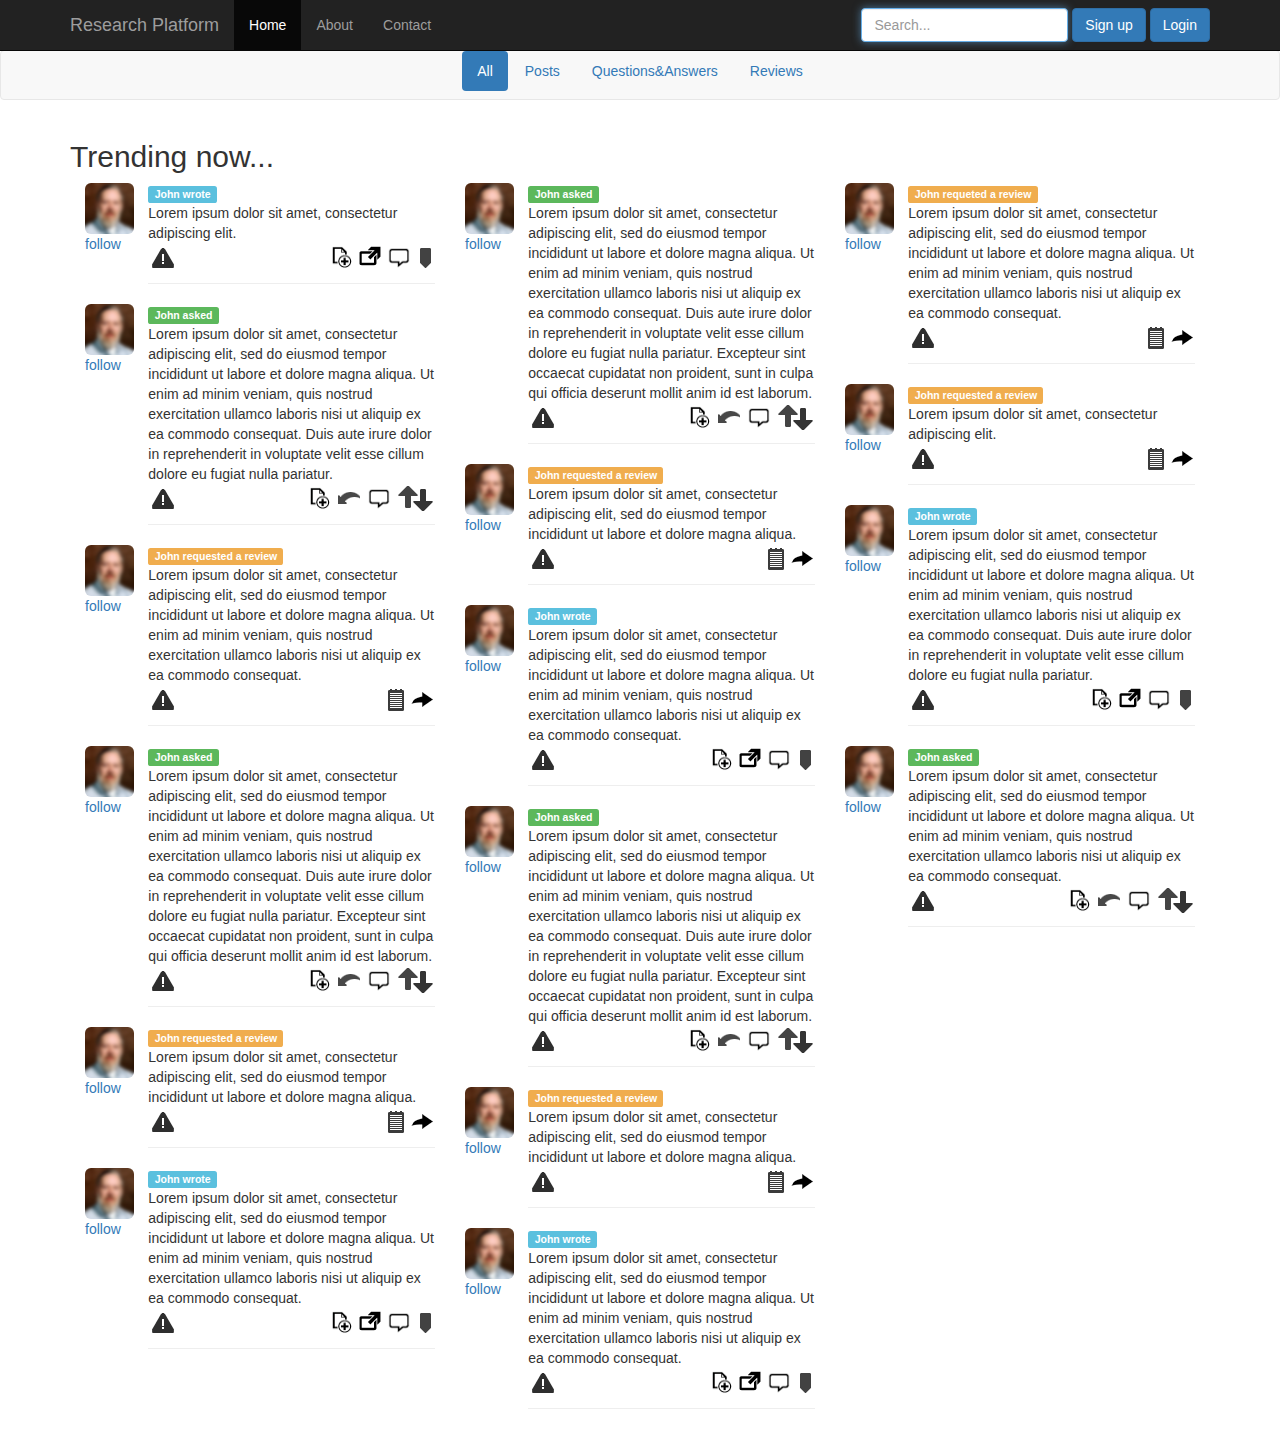
==== commit f6390e8e: "+ In mainfeed.html: Added the possibility to add mentions (@) and tags (#) when posting something + " ====
--- a/index.html
+++ b/index.html
@@ -96,7 +96,7 @@
                 <a href="#" title="follow"><img src="img/follow-icon.png"/></a>
                 <a href="#" title="re-post"><img src="img/repost-icon.png"/></a>                
                 <a href="#" title="comment"><img src="img/comment-icon.png"/></a>
-                <a href="#" title="vote/like"><img src="img/vote-icon.png"/></a>
+                <a href="#" title="interesting!"><img src="img/interest-icon.png"/></a>
               </div>         
             </div>      
               
@@ -272,7 +272,7 @@
                 <a href="#" title="follow"><img src="img/follow-icon.png"/></a>
                 <a href="#" title="re-post"><img src="img/repost-icon.png"/></a>                
                 <a href="#" title="comment"><img src="img/comment-icon.png"/></a>
-                <a href="#" title="vote/like"><img src="img/vote-icon.png"/></a>
+                <a href="#" title="interesting!"><img src="img/interest-icon.png"/></a>
               </div>         
             </div>     
               
@@ -382,7 +382,7 @@
                 <a href="#" title="follow"><img src="img/follow-icon.png"/></a>
                 <a href="#" title="re-post"><img src="img/repost-icon.png"/></a>                
                 <a href="#" title="comment"><img src="img/comment-icon.png"/></a>
-                <a href="#" title="vote/like"><img src="img/vote-icon.png"/></a>
+                <a href="#" title="interesting!"><img src="img/interest-icon.png"/></a>
               </div>         
             </div>  
               
@@ -488,7 +488,7 @@
                 <a href="#" title="follow"><img src="img/follow-icon.png"/></a>
                 <a href="#" title="re-post"><img src="img/repost-icon.png"/></a>                
                 <a href="#" title="comment"><img src="img/comment-icon.png"/></a>
-                <a href="#" title="vote/like"><img src="img/vote-icon.png"/></a>
+                <a href="#" title="interesting!"><img src="img/interest-icon.png"/></a>
               </div>         
             </div>    
               
@@ -596,7 +596,7 @@
                 <a href="#" title="follow"><img src="img/follow-icon.png"/></a>
                 <a href="#" title="re-post"><img src="img/repost-icon.png"/></a>                
                 <a href="#" title="comment"><img src="img/comment-icon.png"/></a>
-                <a href="#" title="vote/like"><img src="img/vote-icon.png"/></a>
+                <a href="#" title="interesting!"><img src="img/interest-icon.png"/></a>
               </div>         
             </div>    
               
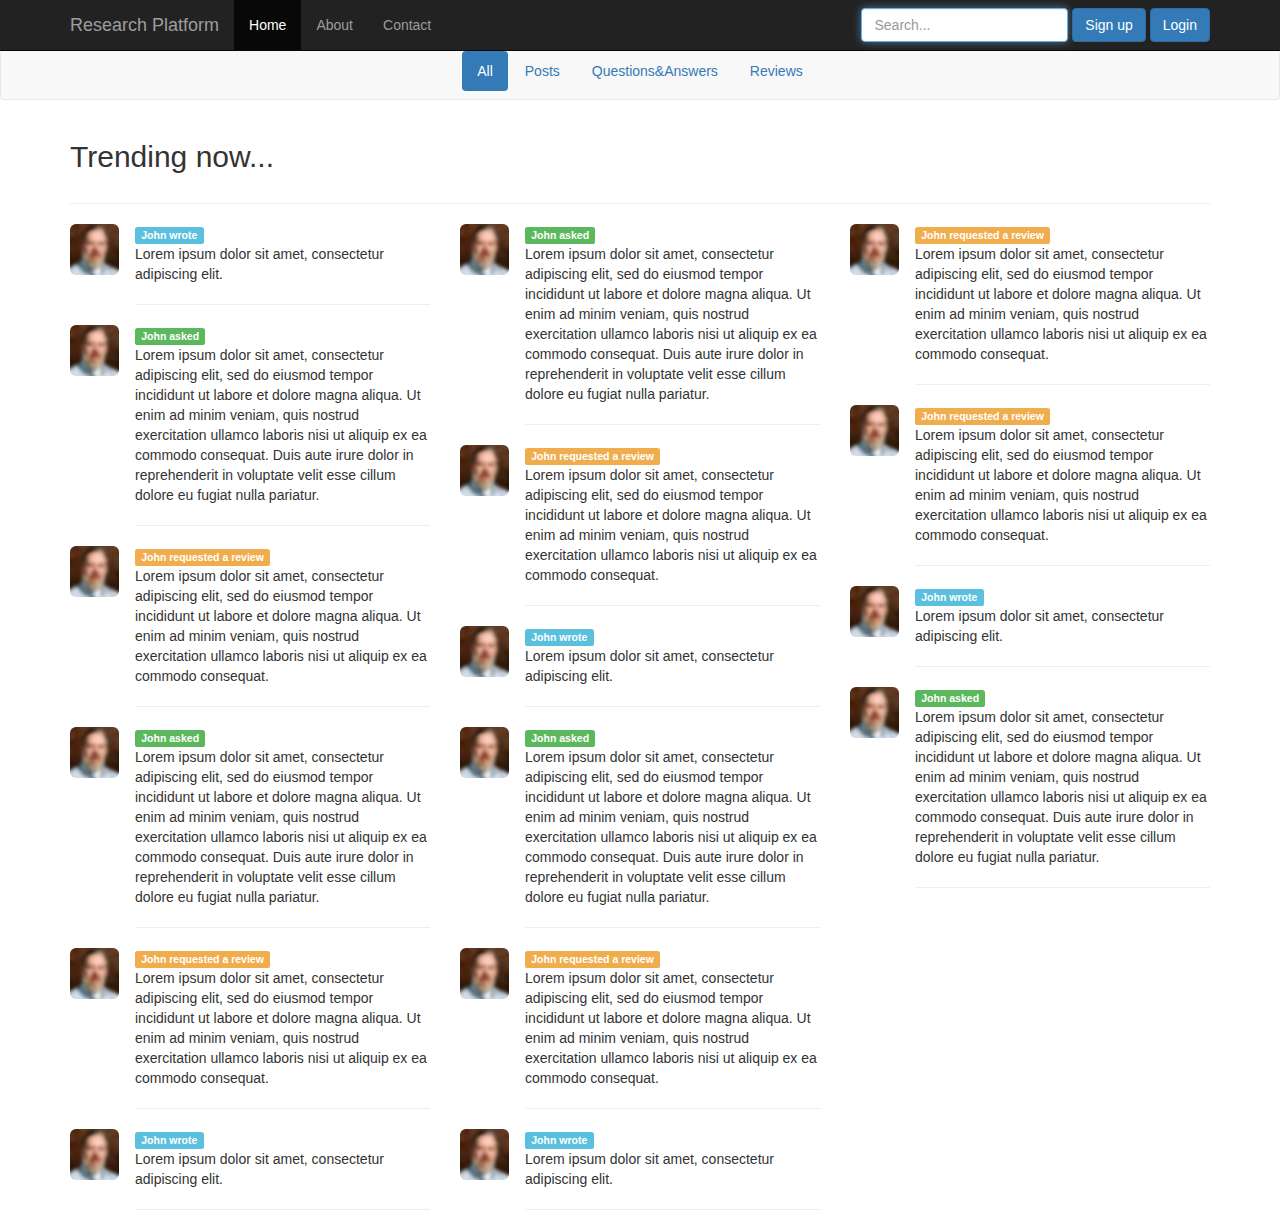
==== commit 0ca1a9ed: "+ Made better use of Bootstrap’s grid system + Changed posts’ buttons for Bootstrap’s glyphcons" ====
--- a/index.html
+++ b/index.html
@@ -68,584 +68,501 @@
 
       
     <!-- FEED starts here -->
-    <div class="container">      
-      <h2>Trending now...</h2>
-      
-      <div class="col-md-4">
-        <div class="row">
-          <div class="col-md-2">                
-              <a href="#" title="John Smith" data-toggle="popover" data-placement="bottom" data-content="Programming languages, operating systems" data-trigger="hover">
-                <img src="img/denis.png" class="img-rounded"/>
-            </a>
-            <a href="#">follow</a>
-          </div>
-          <div class="col-md-10">
-            <div>
-              <span class="label label-info">John wrote</span>
-            </div>
-            <div>
-              Lorem ipsum dolor sit amet, consectetur adipiscing elit. 
-            </div>
-
-            <!-- Buttons for POSTS -->
-            <div>
-              <div class="pull-left">
-                <a href="#" title="flag"><img src="img/flag-icon.png"/></a>
-              </div>
-              <div class="pull-right">
-                <a href="#" title="follow"><img src="img/follow-icon.png"/></a>
-                <a href="#" title="re-post"><img src="img/repost-icon.png"/></a>                
-                <a href="#" title="comment"><img src="img/comment-icon.png"/></a>
-                <a href="#" title="interesting!"><img src="img/interest-icon.png"/></a>
-              </div>         
-            </div>      
-              
-            <div>
-              <br/>
-              <hr/>
-            </div>
-              
-          </div>  
-        </div>  
-          
-        <div class="row">
-          <div class="col-md-2">                
-              <a href="#" title="John Smith" data-toggle="popover" data-placement="bottom" data-content="Programming languages, operating systems" data-trigger="hover">
-                <img src="img/denis.png" class="img-rounded"/>
-            </a>
-            <a href="#">follow</a>
-          </div>
-          <div class="col-md-10">
-            <div>
-              <span class="label label-success">John asked</span>
-            </div>
-            <div>
-              Lorem ipsum dolor sit amet, consectetur adipiscing elit, sed do eiusmod tempor incididunt ut labore et dolore magna aliqua. Ut enim ad minim veniam, quis nostrud exercitation ullamco laboris nisi ut aliquip ex ea commodo consequat. Duis aute irure dolor in reprehenderit in voluptate velit esse cillum dolore eu fugiat nulla pariatur.
-            </div>
-
-            <!-- Buttons for QUESTIONS -->
-            <div>
-              <div class="pull-left">
-                <a href="#" title="flag"><img src="img/flag-icon.png"/></a>
-              </div>
-              <div class="pull-right">
-                <a href="#" title="follow"><img src="img/follow-icon.png"/></a>
-                <a href="#" title="reply"><img src="img/reply-icon.png"/></a>
-                <a href="#" title="comment"><img src="img/comment-icon.png"/></a>
-                <a href="#" title="vote/like"><img src="img/vote-icon.png"/></a>
-              </div>         
-            </div> 
-              
-            <div>
-              <br/>
-              <hr/>
-            </div>
-              
-          </div>  
-        </div>
-          
-        <div class="row">
-          <div class="col-md-2">                
-              <a href="#" title="John Smith" data-toggle="popover" data-placement="bottom" data-content="Programming languages, operating systems" data-trigger="hover">
-                <img src="img/denis.png" class="img-rounded"/>
-            </a>
-            <a href="#">follow</a>
-          </div>
-          <div class="col-md-10">
-            <div>
-              <span class="label label-warning">John requested a review</span>
-            </div>
-            <div>
-              Lorem ipsum dolor sit amet, consectetur adipiscing elit, sed do eiusmod tempor incididunt ut labore et dolore magna aliqua. Ut enim ad minim veniam, quis nostrud exercitation ullamco laboris nisi ut aliquip ex ea commodo consequat. 
-            </div>
-
-            <!-- Buttons for REVIEWS -->
-            <div>
-              <div class="pull-left">
-                <a href="#" title="flag"><img src="img/flag-icon.png"/></a>
-              </div>
-              <div class="pull-right">                
-                <a href="#" title="comment"><img src="img/review-icon.png"/></a>
-                <a href="#" title="forward"><img src="img/fwd-icon.png"/></a>
-              </div>         
-            </div>  
-              
-            <div>
-              <br/>
-              <hr/>
-            </div>
-              
-          </div>  
-        </div>
-          
-        <div class="row">
-          <div class="col-md-2">                
-              <a href="#" title="John Smith" data-toggle="popover" data-placement="bottom" data-content="Programming languages, operating systems" data-trigger="hover">
-                <img src="img/denis.png" class="img-rounded"/>
-            </a>
-            <a href="#">follow</a>
-          </div>
-          <div class="col-md-10">
-            <div>
-              <span class="label label-success">John asked</span>
-            </div>
-            <div>
-              Lorem ipsum dolor sit amet, consectetur adipiscing elit, sed do eiusmod tempor incididunt ut labore et dolore magna aliqua. Ut enim ad minim veniam, quis nostrud exercitation ullamco laboris nisi ut aliquip ex ea commodo consequat. Duis aute irure dolor in reprehenderit in voluptate velit esse cillum dolore eu fugiat nulla pariatur. Excepteur sint occaecat cupidatat non proident, sunt in culpa qui officia deserunt mollit anim id est laborum.
-            </div>
-
-            <!-- Buttons for QUESTIONS -->
-            <div>
-              <div class="pull-left">
-                <a href="#" title="flag"><img src="img/flag-icon.png"/></a>
-              </div>
-              <div class="pull-right">
-                <a href="#" title="follow"><img src="img/follow-icon.png"/></a>
-                <a href="#" title="reply"><img src="img/reply-icon.png"/></a>
-                <a href="#" title="comment"><img src="img/comment-icon.png"/></a>
-                <a href="#" title="vote/like"><img src="img/vote-icon.png"/></a>
-              </div>         
-            </div>  
-              
-            <div>
-              <br/>
-              <hr/>
-            </div>
-              
-          </div>  
-        </div>     
+    <div class="container">  
         
-        <div class="row">
-          <div class="col-md-2">                
-              <a href="#" title="John Smith" data-toggle="popover" data-placement="bottom" data-content="Programming languages, operating systems" data-trigger="hover">
-                <img src="img/denis.png" class="img-rounded"/>
-            </a>
-            <a href="#">follow</a>
-          </div>
-          <div class="col-md-10">
-            <div>
-              <span class="label label-warning">John requested a review</span>
-            </div>
-            <div>
-              Lorem ipsum dolor sit amet, consectetur adipiscing elit, sed do eiusmod tempor incididunt ut labore et dolore magna aliqua. 
-            </div>
-
-            <!-- Buttons for REVIEWS -->
-            <div>
-              <div class="pull-left">
-                <a href="#" title="flag"><img src="img/flag-icon.png"/></a>
-              </div>
-              <div class="pull-right">                
-                <a href="#" title="comment"><img src="img/review-icon.png"/></a>
-                <a href="#" title="forward"><img src="img/fwd-icon.png"/></a>
-              </div>         
-            </div>       
-              
-            <div>
-              <br/>
-              <hr/>
-            </div>
-              
-          </div>  
-        </div> 
-        
-        <div class="row">
-          <div class="col-md-2">                
-              <a href="#" title="John Smith" data-toggle="popover" data-placement="bottom" data-content="Programming languages, operating systems" data-trigger="hover">
-                <img src="img/denis.png" class="img-rounded"/>
-            </a>
-            <a href="#">follow</a>
-          </div>
-          <div class="col-md-10">
-            <div>
-              <span class="label label-info">John wrote</span>
-            </div>
-            <div>
-              Lorem ipsum dolor sit amet, consectetur adipiscing elit, sed do eiusmod tempor incididunt ut labore et dolore magna aliqua. Ut enim ad minim veniam, quis nostrud exercitation ullamco laboris nisi ut aliquip ex ea commodo consequat.
-            </div>
-
-            <!-- Buttons for POSTS -->
-            <div>
-              <div class="pull-left">
-                <a href="#" title="flag"><img src="img/flag-icon.png"/></a>
-              </div>
-              <div class="pull-right">
-                <a href="#" title="follow"><img src="img/follow-icon.png"/></a>
-                <a href="#" title="re-post"><img src="img/repost-icon.png"/></a>                
-                <a href="#" title="comment"><img src="img/comment-icon.png"/></a>
-                <a href="#" title="interesting!"><img src="img/interest-icon.png"/></a>
-              </div>         
-            </div>     
-              
-            <div>
-              <br/>
-              <hr/>
-            </div>
-              
-          </div>  
-        </div>
-        
-      </div>  
-      
-      <!-- SECOND COLUMN starts here -->
-      <div class="col-md-4">
-        <div class="row">
-          <div class="col-md-2">                
-              <a href="#" title="John Smith" data-toggle="popover" data-placement="bottom" data-content="Programming languages, operating systems" data-trigger="hover">
-                <img src="img/denis.png" class="img-rounded"/>
-            </a>
-              <a href="#">follow</a>
-          </div>
-          <div class="col-md-10">
-            <div>
-              <span class="label label-success">John asked</span>
-            </div>
-            <div>
-              Lorem ipsum dolor sit amet, consectetur adipiscing elit, sed do eiusmod tempor incididunt ut labore et dolore magna aliqua. Ut enim ad minim veniam, quis nostrud exercitation ullamco laboris nisi ut aliquip ex ea commodo consequat. Duis aute irure dolor in reprehenderit in voluptate velit esse cillum dolore eu fugiat nulla pariatur. Excepteur sint occaecat cupidatat non proident, sunt in culpa qui officia deserunt mollit anim id est laborum.
-            </div>
-
-            <!-- Buttons for QUESTIONS -->
-            <div>
-              <div class="pull-left">
-                <a href="#" title="flag"><img src="img/flag-icon.png"/></a>
-              </div>
-              <div class="pull-right">
-                <a href="#" title="follow"><img src="img/follow-icon.png"/></a>
-                <a href="#" title="reply"><img src="img/reply-icon.png"/></a>
-                <a href="#" title="comment"><img src="img/comment-icon.png"/></a>
-                <a href="#" title="vote/like"><img src="img/vote-icon.png"/></a>
-              </div>         
-            </div>   
-              
-            <div>
-              <br/>
-              <hr/>
-            </div>
-              
-          </div>  
-        </div>     
-        
-        <div class="row">
-          <div class="col-md-2">                
-              <a href="#" title="John Smith" data-toggle="popover" data-placement="bottom" data-content="Programming languages, operating systems" data-trigger="hover">
-                <img src="img/denis.png" class="img-rounded"/>
-            </a>
-            <a href="#">follow</a>
-          </div>
-          <div class="col-md-10">
-            <div>
-              <span class="label label-warning">John requested a review</span>
-            </div>
-            <div>
-              Lorem ipsum dolor sit amet, consectetur adipiscing elit, sed do eiusmod tempor incididunt ut labore et dolore magna aliqua. 
-            </div>
-
-            <!-- Buttons for REVIEWS -->
-            <div>
-              <div class="pull-left">
-                <a href="#" title="flag"><img src="img/flag-icon.png"/></a>
-              </div>
-              <div class="pull-right">                
-                <a href="#" title="comment"><img src="img/review-icon.png"/></a>
-                <a href="#" title="forward"><img src="img/fwd-icon.png"/></a>
-              </div>         
-            </div>     
-              
-            <div>
-              <br/>
-              <hr/>
-            </div>
-              
-          </div>  
-        </div> 
-        
-        <div class="row">
-          <div class="col-md-2">                
-              <a href="#" title="John Smith" data-toggle="popover" data-placement="bottom" data-content="Programming languages, operating systems" data-trigger="hover">
-                <img src="img/denis.png" class="img-rounded"/>
-            </a>
-            <a href="#">follow</a>
-          </div>
-          <div class="col-md-10">
-            <div>
-              <span class="label label-info">John wrote</span>
-            </div>
-            <div>
-              Lorem ipsum dolor sit amet, consectetur adipiscing elit, sed do eiusmod tempor incididunt ut labore et dolore magna aliqua. Ut enim ad minim veniam, quis nostrud exercitation ullamco laboris nisi ut aliquip ex ea commodo consequat.
-            </div>
-
-            <!-- Buttons for POSTS -->
-            <div>
-              <div class="pull-left">
-                <a href="#" title="flag"><img src="img/flag-icon.png"/></a>
-              </div>
-              <div class="pull-right">
-                <a href="#" title="follow"><img src="img/follow-icon.png"/></a>
-                <a href="#" title="re-post"><img src="img/repost-icon.png"/></a>                
-                <a href="#" title="comment"><img src="img/comment-icon.png"/></a>
-                <a href="#" title="interesting!"><img src="img/interest-icon.png"/></a>
-              </div>         
-            </div>  
-              
-            <div>
-              <br/>
-              <hr/>
-            </div>
-              
-          </div>  
-        </div>
-        
-        <div class="row">
-          <div class="col-md-2">                
-              <a href="#" title="John Smith" data-toggle="popover" data-placement="bottom" data-content="Programming languages, operating systems" data-trigger="hover">
-                <img src="img/denis.png" class="img-rounded"/>
-            </a>
-            <a href="#">follow</a>
-          </div>
-          <div class="col-md-10">
-            <div>
-              <span class="label label-success">John asked</span>
-            </div>
-            <div>
-              Lorem ipsum dolor sit amet, consectetur adipiscing elit, sed do eiusmod tempor incididunt ut labore et dolore magna aliqua. Ut enim ad minim veniam, quis nostrud exercitation ullamco laboris nisi ut aliquip ex ea commodo consequat. Duis aute irure dolor in reprehenderit in voluptate velit esse cillum dolore eu fugiat nulla pariatur. Excepteur sint occaecat cupidatat non proident, sunt in culpa qui officia deserunt mollit anim id est laborum.
-            </div>
-
-            <!-- Buttons for QUESTIONS -->
-            <div>
-              <div class="pull-left">
-                <a href="#" title="flag"><img src="img/flag-icon.png"/></a>
-              </div>
-              <div class="pull-right">
-                <a href="#" title="follow"><img src="img/follow-icon.png"/></a>
-                <a href="#" title="reply"><img src="img/reply-icon.png"/></a>
-                <a href="#" title="comment"><img src="img/comment-icon.png"/></a>
-                <a href="#" title="vote/like"><img src="img/vote-icon.png"/></a>
-              </div>         
-            </div>   
-              
-            <div>
-              <br/>
-              <hr/>
-            </div>
-              
-          </div>  
-        </div>     
-        
-        <div class="row">
-          <div class="col-md-2">                
-              <a href="#" title="John Smith" data-toggle="popover" data-placement="bottom" data-content="Programming languages, operating systems" data-trigger="hover">
-                <img src="img/denis.png" class="img-rounded"/>
-            </a>
-            <a href="#">follow</a>
-          </div>
-          <div class="col-md-10">
-            <div>
-              <span class="label label-warning">John requested a review</span>
-            </div>
-            <div>
-              Lorem ipsum dolor sit amet, consectetur adipiscing elit, sed do eiusmod tempor incididunt ut labore et dolore magna aliqua. 
-            </div>
-
-            <!-- Buttons for REVIEWS -->
-            <div>
-              <div class="pull-left">
-                <a href="#" title="flag"><img src="img/flag-icon.png"/></a>
-              </div>
-              <div class="pull-right">                
-                <a href="#" title="comment"><img src="img/review-icon.png"/></a>
-                <a href="#" title="forward"><img src="img/fwd-icon.png"/></a>
-              </div>         
-            </div>      
-              
-            <div>
-              <br/>
-              <hr/>
-            </div>
-              
-          </div>  
-        </div> 
-        
-        <div class="row">
-          <div class="col-md-2">                
-              <a href="#" title="John Smith" data-toggle="popover" data-placement="bottom" data-content="Programming languages, operating systems" data-trigger="hover">
-                <img src="img/denis.png" class="img-rounded"/>
-            </a>
-            <a href="#">follow</a>
-          </div>
-          <div class="col-md-10">
-            <div>
-              <span class="label label-info">John wrote</span>
-            </div>
-            <div>
-              Lorem ipsum dolor sit amet, consectetur adipiscing elit, sed do eiusmod tempor incididunt ut labore et dolore magna aliqua. Ut enim ad minim veniam, quis nostrud exercitation ullamco laboris nisi ut aliquip ex ea commodo consequat.
-            </div>
-
-            <!-- Buttons for POSTS -->
-            <div>
-              <div class="pull-left">
-                <a href="#" title="flag"><img src="img/flag-icon.png"/></a>
-              </div>
-              <div class="pull-right">
-                <a href="#" title="follow"><img src="img/follow-icon.png"/></a>
-                <a href="#" title="re-post"><img src="img/repost-icon.png"/></a>                
-                <a href="#" title="comment"><img src="img/comment-icon.png"/></a>
-                <a href="#" title="interesting!"><img src="img/interest-icon.png"/></a>
-              </div>         
-            </div>    
-              
-            <div>
-              <br/>
-              <hr/>
-            </div>
-              
-          </div>  
-        </div> 
-          
-      </div>  
-        
-      <!-- THIRD COLUMN starts here -->
-      <div class="col-md-4">
-        <div class="row">
-          <div class="col-md-2">                
-              <a href="#" title="John Smith" data-toggle="popover" data-placement="bottom" data-content="Programming languages, operating systems" data-trigger="hover">
-                <img src="img/denis.png" class="img-rounded"/>
-            </a>
-            <a href="#">follow</a>
-          </div>
-          <div class="col-md-10">
-            <div>
-              <span class="label label-warning">John requeted a review</span>
-            </div>
-            <div>
-              Lorem ipsum dolor sit amet, consectetur adipiscing elit, sed do eiusmod tempor incididunt ut labore et dolore magna aliqua. Ut enim ad minim veniam, quis nostrud exercitation ullamco laboris nisi ut aliquip ex ea commodo consequat.
-            </div>
-
-            <!-- Buttons for REVIEWS -->
-            <div>
-              <div class="pull-left">
-                <a href="#" title="flag"><img src="img/flag-icon.png"/></a>
-              </div>
-              <div class="pull-right">                
-                <a href="#" title="comment"><img src="img/review-icon.png"/></a>
-                <a href="#" title="forward"><img src="img/fwd-icon.png"/></a>
-              </div>         
-            </div>    
-              
-            <div>
-              <br/>
-              <hr/>
-            </div>
-              
-          </div>  
-        </div>
-        
-        <div class="row">
-          <div class="col-md-2">                
-              <a href="#" title="John Smith" data-toggle="popover" data-placement="bottom" data-content="Programming languages, operating systems" data-trigger="hover">
-                <img src="img/denis.png" class="img-rounded"/>
-            </a>
-            <a href="#">follow</a>              
-          </div>
-          <div class="col-md-10">
-            <div>
-              <span class="label label-warning">John requested a review</span>
-            </div>
-            <div>
-              Lorem ipsum dolor sit amet, consectetur adipiscing elit. 
-            </div>
-
-            <!-- Buttons for REVIEWS -->
-            <div>
-              <div class="pull-left">
-                <a href="#" title="flag"><img src="img/flag-icon.png"/></a>
-              </div>
-              <div class="pull-right">                
-                <a href="#" title="comment"><img src="img/review-icon.png"/></a>
-                <a href="#" title="forward"><img src="img/fwd-icon.png"/></a>
-              </div>         
-            </div>             
-              
-            <div>
-              <br/>
-              <hr/>
-            </div>
-              
-          </div>  
-        </div>  
-          
-        <div class="row">
-          <div class="col-md-2">                
-              <a href="#" title="John Smith" data-toggle="popover" data-placement="bottom" data-content="Programming languages, operating systems" data-trigger="hover">
-                <img src="img/denis.png" class="img-rounded"/>
-            </a>
-            <a href="#">follow</a>
-          </div>
-          <div class="col-md-10">
-            <div>
-              <span class="label label-info">John wrote</span>
-            </div>
-            <div>
-              Lorem ipsum dolor sit amet, consectetur adipiscing elit, sed do eiusmod tempor incididunt ut labore et dolore magna aliqua. Ut enim ad minim veniam, quis nostrud exercitation ullamco laboris nisi ut aliquip ex ea commodo consequat. Duis aute irure dolor in reprehenderit in voluptate velit esse cillum dolore eu fugiat nulla pariatur.
-            </div>
-
-            <!-- Buttons for POSTS -->
-            <div>
-              <div class="pull-left">
-                <a href="#" title="flag"><img src="img/flag-icon.png"/></a>
-              </div>
-              <div class="pull-right">
-                <a href="#" title="follow"><img src="img/follow-icon.png"/></a>
-                <a href="#" title="re-post"><img src="img/repost-icon.png"/></a>                
-                <a href="#" title="comment"><img src="img/comment-icon.png"/></a>
-                <a href="#" title="interesting!"><img src="img/interest-icon.png"/></a>
-              </div>         
-            </div>    
-              
-            <div>
-              <br/>
-              <hr/>
-            </div>
-              
-          </div>  
-        </div>
-          
-        <div class="row">
-          <div class="col-md-2">                
-              <a href="#" title="John Smith" data-toggle="popover" data-placement="bottom" data-content="Programming languages, operating systems" data-trigger="hover">
-                <img src="img/denis.png" class="img-rounded"/>
-            </a>
-            <a href="#">follow</a>
-          </div>
-          <div class="col-md-10">
-            <div>
-              <span class="label label-success">John asked</span>
-            </div>
-            <div>
-              Lorem ipsum dolor sit amet, consectetur adipiscing elit, sed do eiusmod tempor incididunt ut labore et dolore magna aliqua. Ut enim ad minim veniam, quis nostrud exercitation ullamco laboris nisi ut aliquip ex ea commodo consequat. 
-            </div>
-
-            <!-- Buttons for QUESTIONS -->
-            <div>
-              <div class="pull-left">
-                <a href="#" title="flag"><img src="img/flag-icon.png"/></a>
-              </div>
-              <div class="pull-right">
-                <a href="#" title="follow"><img src="img/follow-icon.png"/></a>
-                <a href="#" title="reply"><img src="img/reply-icon.png"/></a>
-                <a href="#" title="comment"><img src="img/comment-icon.png"/></a>
-                <a href="#" title="vote/like"><img src="img/vote-icon.png"/></a>
-              </div>         
-            </div>    
-              
-            <div>
-              <br/>
-              <hr/>
-            </div>
-              
-              
-          </div>  
+      <div class="row">
+        <div class="col-md-12">
+            <h2>Trending now...</h2>
         </div>
       </div>
-      
+        
+      <div class="row">
+        <div class="col-md-12">
+            <hr>
+        </div>
+      </div>
+      
+      <div class="row">
+          <div class="col-md-4">
+
+            <div class="row">
+              <div class="col-md-2">                
+                  <a href="#" title="John Smith" data-toggle="popover" data-placement="bottom" data-content="Programming languages, operating systems" data-trigger="hover">
+                    <img src="img/denis.png" class="img-rounded"/>
+                </a>
+
+              </div>
+              <div class="col-md-10">
+                <div class="row">
+                  <div class="col-md-12 pull-elft">
+                    <span class="label label-info">John wrote</span>
+                  </div>
+                </div>              
+
+                <div class="row">
+                  <div class="col-md-12">
+                    Lorem ipsum dolor sit amet, consectetur adipiscing elit. 
+                  </div>
+                </div>
+
+                <div class="row">              
+                  <div class="col-md-12">
+                    <hr>
+                  </div>
+                </div>
+
+              </div>  
+            </div>  
+
+            <div class="row">
+              <div class="col-md-2">                
+                  <a href="#" title="John Smith" data-toggle="popover" data-placement="bottom" data-content="Programming languages, operating systems" data-trigger="hover">
+                    <img src="img/denis.png" class="img-rounded"/>
+                </a>
+
+              </div>
+              <div class="col-md-10">
+                <div class="row">
+                  <div class="col-md-12 pull-elft">
+                      <span class="label label-success">John asked</span>
+                  </div>
+                </div>
+
+
+                <div class="row">
+                  <div class="col-md-12">
+                    Lorem ipsum dolor sit amet, consectetur adipiscing elit, sed do eiusmod tempor incididunt ut labore et dolore magna aliqua. Ut enim ad minim veniam, quis nostrud exercitation ullamco laboris nisi ut aliquip ex ea commodo consequat. Duis aute irure dolor in reprehenderit in voluptate velit esse cillum dolore eu fugiat nulla pariatur.
+                  </div>
+                </div>
+
+                <div class="row">              
+                  <div class="col-md-12">
+                    <hr>
+                  </div>
+                </div>
+
+              </div>  
+            </div>
+
+            <div class="row">
+              <div class="col-md-2">                
+                  <a href="#" title="John Smith" data-toggle="popover" data-placement="bottom" data-content="Programming languages, operating systems" data-trigger="hover">
+                    <img src="img/denis.png" class="img-rounded"/>
+                </a>
+
+              </div>
+              <div class="col-md-10">
+                <div class="row">
+                  <div class="col-md-12 pull-elft">
+                    <span class="label label-warning">John requested a review</span>
+                  </div>
+                </div>
+
+                <div class="row">
+                  <div class="col-md-12">
+                    Lorem ipsum dolor sit amet, consectetur adipiscing elit, sed do eiusmod tempor incididunt ut labore et dolore magna aliqua. Ut enim ad minim veniam, quis nostrud exercitation ullamco laboris nisi ut aliquip ex ea commodo consequat. 
+                  </div>
+                </div>
+
+                <div class="row">              
+                  <div class="col-md-12">
+                    <hr>
+                  </div>
+                </div>
+
+              </div>  
+            </div>
+
+            <div class="row">
+              <div class="col-md-2">                
+                  <a href="#" title="John Smith" data-toggle="popover" data-placement="bottom" data-content="Programming languages, operating systems" data-trigger="hover">
+                    <img src="img/denis.png" class="img-rounded"/>
+                </a>
+
+              </div>
+              <div class="col-md-10">
+                <div class="row">
+                  <div class="col-md-12 pull-elft">
+                      <span class="label label-success">John asked</span>
+                  </div>
+                </div>
+
+
+                <div class="row">
+                  <div class="col-md-12">
+                    Lorem ipsum dolor sit amet, consectetur adipiscing elit, sed do eiusmod tempor incididunt ut labore et dolore magna aliqua. Ut enim ad minim veniam, quis nostrud exercitation ullamco laboris nisi ut aliquip ex ea commodo consequat. Duis aute irure dolor in reprehenderit in voluptate velit esse cillum dolore eu fugiat nulla pariatur.
+                  </div>
+                </div>
+
+                <div class="row">              
+                  <div class="col-md-12">
+                    <hr>
+                  </div>
+                </div>
+
+              </div>  
+            </div> 
+
+            <div class="row">
+              <div class="col-md-2">                
+                  <a href="#" title="John Smith" data-toggle="popover" data-placement="bottom" data-content="Programming languages, operating systems" data-trigger="hover">
+                    <img src="img/denis.png" class="img-rounded"/>
+                </a>
+
+              </div>
+              <div class="col-md-10">
+                <div class="row">
+                  <div class="col-md-12 pull-elft">
+                    <span class="label label-warning">John requested a review</span>
+                  </div>
+                </div>
+
+                <div class="row">
+                  <div class="col-md-12">
+                    Lorem ipsum dolor sit amet, consectetur adipiscing elit, sed do eiusmod tempor incididunt ut labore et dolore magna aliqua. Ut enim ad minim veniam, quis nostrud exercitation ullamco laboris nisi ut aliquip ex ea commodo consequat. 
+                  </div>
+                </div>
+
+                <div class="row">              
+                  <div class="col-md-12">
+                    <hr>
+                  </div>
+                </div>
+
+              </div>  
+            </div>
+
+            <div class="row">
+              <div class="col-md-2">                
+                  <a href="#" title="John Smith" data-toggle="popover" data-placement="bottom" data-content="Programming languages, operating systems" data-trigger="hover">
+                    <img src="img/denis.png" class="img-rounded"/>
+                </a>
+
+              </div>
+              <div class="col-md-10">
+                <div class="row">
+                  <div class="col-md-12 pull-elft">
+                    <span class="label label-info">John wrote</span>
+                  </div>
+                </div>              
+
+                <div class="row">
+                  <div class="col-md-12">
+                    Lorem ipsum dolor sit amet, consectetur adipiscing elit. 
+                  </div>
+                </div>
+
+                <div class="row">              
+                  <div class="col-md-12">
+                    <hr>
+                  </div>
+                </div>
+
+              </div>  
+            </div> 
+
+          </div>  
+
+          <!-- SECOND COLUMN starts here -->
+          <div class="col-md-4">
+            <div class="row">
+              <div class="col-md-2">                
+                  <a href="#" title="John Smith" data-toggle="popover" data-placement="bottom" data-content="Programming languages, operating systems" data-trigger="hover">
+                    <img src="img/denis.png" class="img-rounded"/>
+                </a>
+
+              </div>
+              <div class="col-md-10">
+                <div class="row">
+                  <div class="col-md-12 pull-elft">
+                      <span class="label label-success">John asked</span>
+                  </div>
+                </div>
+
+
+                <div class="row">
+                  <div class="col-md-12">
+                    Lorem ipsum dolor sit amet, consectetur adipiscing elit, sed do eiusmod tempor incididunt ut labore et dolore magna aliqua. Ut enim ad minim veniam, quis nostrud exercitation ullamco laboris nisi ut aliquip ex ea commodo consequat. Duis aute irure dolor in reprehenderit in voluptate velit esse cillum dolore eu fugiat nulla pariatur.
+                  </div>
+                </div>
+
+                <div class="row">              
+                  <div class="col-md-12">
+                    <hr>
+                  </div>
+                </div>
+
+              </div>  
+            </div>     
+
+            <div class="row">
+              <div class="col-md-2">                
+                  <a href="#" title="John Smith" data-toggle="popover" data-placement="bottom" data-content="Programming languages, operating systems" data-trigger="hover">
+                    <img src="img/denis.png" class="img-rounded"/>
+                </a>
+
+              </div>
+              <div class="col-md-10">
+                <div class="row">
+                  <div class="col-md-12 pull-elft">
+                    <span class="label label-warning">John requested a review</span>
+                  </div>
+                </div>
+
+                <div class="row">
+                  <div class="col-md-12">
+                    Lorem ipsum dolor sit amet, consectetur adipiscing elit, sed do eiusmod tempor incididunt ut labore et dolore magna aliqua. Ut enim ad minim veniam, quis nostrud exercitation ullamco laboris nisi ut aliquip ex ea commodo consequat. 
+                  </div>
+                </div>
+
+                <div class="row">              
+                  <div class="col-md-12">
+                    <hr>
+                  </div>
+                </div>
+
+              </div>  
+            </div>
+
+            <div class="row">
+              <div class="col-md-2">                
+                  <a href="#" title="John Smith" data-toggle="popover" data-placement="bottom" data-content="Programming languages, operating systems" data-trigger="hover">
+                    <img src="img/denis.png" class="img-rounded"/>
+                </a>
+
+              </div>
+              <div class="col-md-10">
+                <div class="row">
+                  <div class="col-md-12 pull-elft">
+                    <span class="label label-info">John wrote</span>
+                  </div>
+                </div>              
+
+                <div class="row">
+                  <div class="col-md-12">
+                    Lorem ipsum dolor sit amet, consectetur adipiscing elit. 
+                  </div>
+                </div>
+
+                <div class="row">              
+                  <div class="col-md-12">
+                    <hr>
+                  </div>
+                </div>
+
+              </div>  
+            </div> 
+
+            <div class="row">
+              <div class="col-md-2">                
+                  <a href="#" title="John Smith" data-toggle="popover" data-placement="bottom" data-content="Programming languages, operating systems" data-trigger="hover">
+                    <img src="img/denis.png" class="img-rounded"/>
+                </a>
+
+              </div>
+              <div class="col-md-10">
+                <div class="row">
+                  <div class="col-md-12 pull-elft">
+                      <span class="label label-success">John asked</span>
+                  </div>
+                </div>
+
+
+                <div class="row">
+                  <div class="col-md-12">
+                    Lorem ipsum dolor sit amet, consectetur adipiscing elit, sed do eiusmod tempor incididunt ut labore et dolore magna aliqua. Ut enim ad minim veniam, quis nostrud exercitation ullamco laboris nisi ut aliquip ex ea commodo consequat. Duis aute irure dolor in reprehenderit in voluptate velit esse cillum dolore eu fugiat nulla pariatur.
+                  </div>
+                </div>
+
+                <div class="row">              
+                  <div class="col-md-12">
+                    <hr>
+                  </div>
+                </div>
+
+              </div>  
+            </div>    
+
+            <div class="row">
+              <div class="col-md-2">                
+                  <a href="#" title="John Smith" data-toggle="popover" data-placement="bottom" data-content="Programming languages, operating systems" data-trigger="hover">
+                    <img src="img/denis.png" class="img-rounded"/>
+                </a>
+
+              </div>
+              <div class="col-md-10">
+                <div class="row">
+                  <div class="col-md-12 pull-elft">
+                    <span class="label label-warning">John requested a review</span>
+                  </div>
+                </div>
+
+                <div class="row">
+                  <div class="col-md-12">
+                    Lorem ipsum dolor sit amet, consectetur adipiscing elit, sed do eiusmod tempor incididunt ut labore et dolore magna aliqua. Ut enim ad minim veniam, quis nostrud exercitation ullamco laboris nisi ut aliquip ex ea commodo consequat. 
+                  </div>
+                </div>
+
+                <div class="row">              
+                  <div class="col-md-12">
+                    <hr>
+                  </div>
+                </div>
+
+              </div>  
+            </div>
+
+            <div class="row">
+              <div class="col-md-2">                
+                  <a href="#" title="John Smith" data-toggle="popover" data-placement="bottom" data-content="Programming languages, operating systems" data-trigger="hover">
+                    <img src="img/denis.png" class="img-rounded"/>
+                </a>
+
+              </div>
+              <div class="col-md-10">
+                <div class="row">
+                  <div class="col-md-12 pull-elft">
+                    <span class="label label-info">John wrote</span>
+                  </div>
+                </div>              
+
+                <div class="row">
+                  <div class="col-md-12">
+                    Lorem ipsum dolor sit amet, consectetur adipiscing elit. 
+                  </div>
+                </div>
+
+                <div class="row">              
+                  <div class="col-md-12">
+                    <hr>
+                  </div>
+                </div>
+
+              </div>  
+            </div> 
+
+          </div>  
+
+          <!-- THIRD COLUMN starts here -->
+          <div class="col-md-4">
+            <div class="row">
+              <div class="col-md-2">                
+                  <a href="#" title="John Smith" data-toggle="popover" data-placement="bottom" data-content="Programming languages, operating systems" data-trigger="hover">
+                    <img src="img/denis.png" class="img-rounded"/>
+                </a>
+
+              </div>
+              <div class="col-md-10">
+                <div class="row">
+                  <div class="col-md-12 pull-elft">
+                    <span class="label label-warning">John requested a review</span>
+                  </div>
+                </div>
+
+                <div class="row">
+                  <div class="col-md-12">
+                    Lorem ipsum dolor sit amet, consectetur adipiscing elit, sed do eiusmod tempor incididunt ut labore et dolore magna aliqua. Ut enim ad minim veniam, quis nostrud exercitation ullamco laboris nisi ut aliquip ex ea commodo consequat. 
+                  </div>
+                </div>
+
+                <div class="row">              
+                  <div class="col-md-12">
+                    <hr>
+                  </div>
+                </div>
+
+              </div>  
+            </div>
+
+            <div class="row">
+              <div class="col-md-2">                
+                  <a href="#" title="John Smith" data-toggle="popover" data-placement="bottom" data-content="Programming languages, operating systems" data-trigger="hover">
+                    <img src="img/denis.png" class="img-rounded"/>
+                </a>
+
+              </div>
+              <div class="col-md-10">
+                <div class="row">
+                  <div class="col-md-12 pull-elft">
+                    <span class="label label-warning">John requested a review</span>
+                  </div>
+                </div>
+
+                <div class="row">
+                  <div class="col-md-12">
+                    Lorem ipsum dolor sit amet, consectetur adipiscing elit, sed do eiusmod tempor incididunt ut labore et dolore magna aliqua. Ut enim ad minim veniam, quis nostrud exercitation ullamco laboris nisi ut aliquip ex ea commodo consequat. 
+                  </div>
+                </div>
+
+                <div class="row">              
+                  <div class="col-md-12">
+                    <hr>
+                  </div>
+                </div>
+
+              </div>  
+            </div> 
+
+            <div class="row">
+              <div class="col-md-2">                
+                  <a href="#" title="John Smith" data-toggle="popover" data-placement="bottom" data-content="Programming languages, operating systems" data-trigger="hover">
+                    <img src="img/denis.png" class="img-rounded"/>
+                </a>
+
+              </div>
+              <div class="col-md-10">
+                <div class="row">
+                  <div class="col-md-12 pull-elft">
+                    <span class="label label-info">John wrote</span>
+                  </div>
+                </div>              
+
+                <div class="row">
+                  <div class="col-md-12">
+                    Lorem ipsum dolor sit amet, consectetur adipiscing elit. 
+                  </div>
+                </div>
+
+                <div class="row">              
+                  <div class="col-md-12">
+                    <hr>
+                  </div>
+                </div>
+
+              </div>  
+            </div> 
+
+            <div class="row">
+              <div class="col-md-2">                
+                  <a href="#" title="John Smith" data-toggle="popover" data-placement="bottom" data-content="Programming languages, operating systems" data-trigger="hover">
+                    <img src="img/denis.png" class="img-rounded"/>
+                </a>
+
+              </div>
+              <div class="col-md-10">
+                <div class="row">
+                  <div class="col-md-12 pull-elft">
+                      <span class="label label-success">John asked</span>
+                  </div>
+                </div>
+
+
+                <div class="row">
+                  <div class="col-md-12">
+                    Lorem ipsum dolor sit amet, consectetur adipiscing elit, sed do eiusmod tempor incididunt ut labore et dolore magna aliqua. Ut enim ad minim veniam, quis nostrud exercitation ullamco laboris nisi ut aliquip ex ea commodo consequat. Duis aute irure dolor in reprehenderit in voluptate velit esse cillum dolore eu fugiat nulla pariatur.
+                  </div>
+                </div>
+
+                <div class="row">              
+                  <div class="col-md-12">
+                    <hr>
+                  </div>
+                </div>
+
+              </div>  
+            </div>
+          </div>
+      </div>
 
     </div><!-- /.container -->
       
